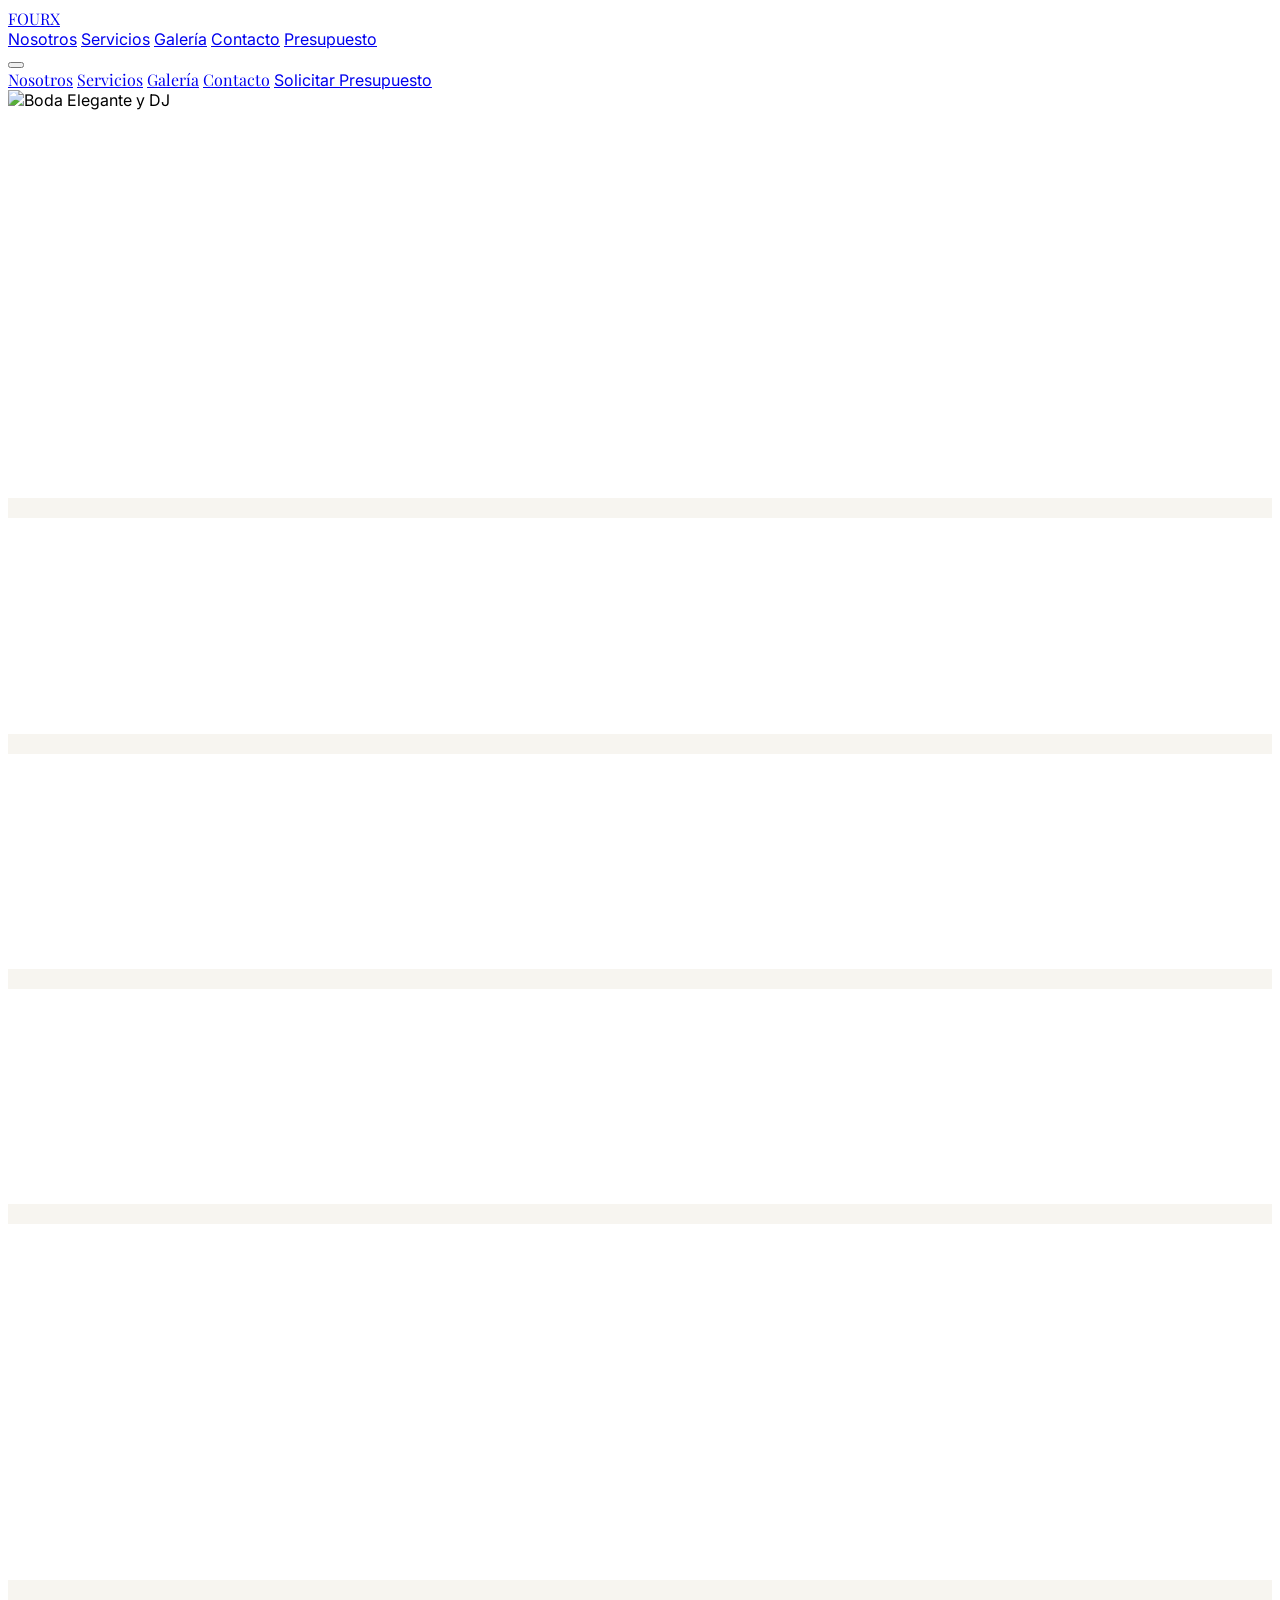
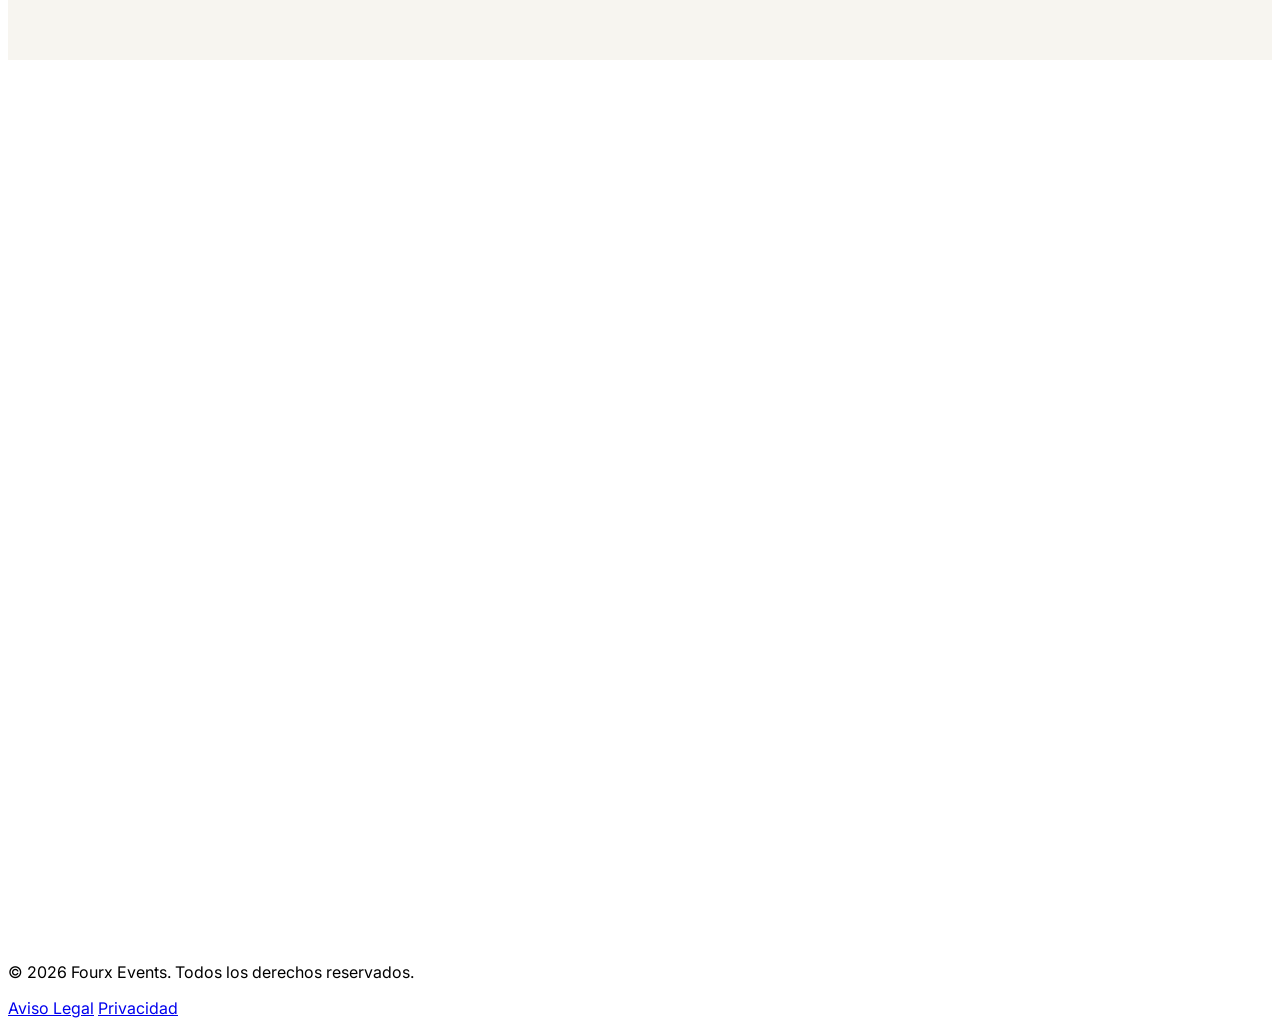
==== index.html @ 0255d481 "Add files via upload" ====
<!DOCTYPE html>
<html lang="es">
<head>
    <meta charset="UTF-8">
    <meta name="viewport" content="width=device-width, initial-scale=1.0">
    <title>Fourx Events</title>
    <script src="https://cdn.tailwindcss.com"></script>
    <script src="https://unpkg.com/lucide@latest"></script>
    <link rel="stylesheet" href="style.css">
</head>
<body class="font-sans bg-[#F7F5F0] text-[#4A3B32] overflow-x-hidden selection:bg-[#4A3B32] selection:text-[#F7F5F0]">

    <header id="navbar" class="fixed w-full top-0 z-50 transition-all duration-700 bg-transparent py-8">
        <div class="max-w-[90rem] mx-auto px-6 md:px-12 flex justify-between items-center">
            <a href="#inicio" id="logo" class="relative z-50 flex items-center group transition-opacity duration-500 opacity-0 md:opacity-100">
                <img src="logo.png" id="logo-img" alt="Fourx Events" class="h-10 md:h-12 w-auto transition-all duration-500 logo-white" onerror="this.style.display='none'; document.getElementById('logo-text-fallback-nav').style.display='block';">
                <span id="logo-text-fallback-nav" class="font-serif text-2xl md:text-3xl tracking-[0.15em] leading-none text-white" style="display:none;">FOURX</span>
            </a>

            <nav class="hidden lg:flex items-center gap-10">
                <a href="#nosotros" class="nav-link text-[0.8rem] uppercase tracking-widest transition-colors hover:opacity-50 text-white">Nosotros</a>
                <a href="#servicios" class="nav-link text-[0.8rem] uppercase tracking-widest transition-colors hover:opacity-50 text-white">Servicios</a>
                <a href="#galeria" class="nav-link text-[0.8rem] uppercase tracking-widest transition-colors hover:opacity-50 text-white">Galería</a>
                <a href="#contacto" class="nav-link text-[0.8rem] uppercase tracking-widest transition-colors hover:opacity-50 text-white">Contacto</a>
                
                <a href="#contacto" id="cta-btn" class="px-8 py-3 text-[0.8rem] uppercase tracking-widest transition-all duration-300 bg-white text-[#4A3B32] hover:bg-transparent hover:text-white border border-white">Presupuesto</a>
            </nav>

            <button id="mobile-menu-btn" class="lg:hidden relative z-50 p-2 text-white">
                <i data-lucide="menu" id="menu-icon" class="w-8 h-8"></i>
                <i data-lucide="x" id="close-icon" class="w-8 h-8 hidden"></i>
            </button>
        </div>

        <div id="mobile-menu" class="fixed top-0 left-0 w-full bg-[#F7F5F0] flex flex-col items-center justify-center gap-8 z-40 overflow-hidden transition-all duration-500 h-0 opacity-0 pointer-events-none">
            <a href="#nosotros" class="mobile-link text-3xl font-serif text-[#4A3B32] hover:italic transition-all">Nosotros</a>
            <a href="#servicios" class="mobile-link text-3xl font-serif text-[#4A3B32] hover:italic transition-all">Servicios</a>
            <a href="#galeria" class="mobile-link text-3xl font-serif text-[#4A3B32] hover:italic transition-all">Galería</a>
            <a href="#contacto" class="mobile-link text-3xl font-serif text-[#4A3B32] hover:italic transition-all">Contacto</a>
            <a href="#contacto" class="mobile-link mt-8 px-10 py-4 bg-[#4A3B32] text-[#F7F5F0] text-sm uppercase tracking-widest border border-[#4A3B32]">Solicitar Presupuesto</a>
        </div>
    </header>

    <main>
        <section id="inicio" class="relative h-screen flex flex-col items-center justify-center overflow-hidden bg-[#4A3B32]">
            <div id="hero-bg" class="absolute inset-0 w-full h-[120%] -top-[10%]">
                <div class="absolute inset-0 bg-[#4A3B32]/40 z-10 mix-blend-multiply"></div>
                <img src="https://images.unsplash.com/photo-1516450360452-9312f5e86fc7?q=80&w=2070&auto=format&fit=crop" alt="Boda Elegante y DJ" class="w-full h-full object-cover"/>
            </div>
            <div class="absolute bottom-0 left-0 w-full h-64 bg-gradient-to-t from-[#F7F5F0] via-[#F7F5F0]/60 to-transparent z-20 pointer-events-none"></div>

            <div id="hero-content" class="relative z-30 text-center px-6 max-w-5xl mx-auto flex flex-col items-center opacity-0 transition-opacity duration-1000">
                <div class="flex flex-col items-center mb-10 hero-scale">
                    <img src="logo.png" alt="Fourx Events" class="w-72 md:w-[32rem] h-auto logo-white" onerror="this.style.display='none'; document.getElementById('logo-text-fallback-hero').style.display='block';">
                    <div id="logo-text-fallback-hero" style="display:none;" class="text-center">
                        <h1 class="text-6xl md:text-8xl lg:text-[9rem] font-serif text-white tracking-[0.1em] leading-none">FOURX</h1>
                        <span class="text-sm md:text-xl lg:text-2xl tracking-[0.5em] font-light text-white/80 mt-4 md:mt-6 block">E V E N T S</span>
                    </div>
                </div>
                <p class="text-xl md:text-3xl font-serif italic text-white/90 font-light hero-fade-up">Creamos el ambiente. Tú disfrutas el momento.</p>
            </div>

            <div class="absolute bottom-10 left-1/2 -translate-x-1/2 z-30 flex flex-col items-center pointer-events-none" id="scroll-indicator">
                <div class="w-[1px] bg-[#4A3B32] opacity-50 h-[50px] animate-scroll-line"></div>
            </div>
        </section>

        <section id="nosotros" class="pt-32 pb-24 md:pt-48 md:pb-40 px-6 lg:px-12 max-w-[90rem] mx-auto relative z-30 bg-[#F7F5F0]">
            <div class="flex flex-col md:flex-row gap-16 md:gap-32 items-center">
                <div class="w-full md:w-5/12 reveal-up">
                    <h4 class="text-xs tracking-[0.3em] uppercase text-[#4A3B32]/50 mb-6">Nuestra Esencia</h4>
                    <h2 class="text-4xl md:text-6xl font-serif leading-[1.2]">Diseñamos <br/><span class="italic">experiencias</span> memorables.</h2>
                </div>
                <div class="w-full md:w-7/12 reveal-up" style="transition-delay: 200ms;">
                    <p class="text-xl md:text-2xl font-light leading-relaxed text-[#4A3B32]/80">
                        En Fourx Events combinamos elegancia visual, precisión técnica y un cuidado extremo por los detalles. Desde la calidad acústica perfecta hasta la ambientación más cuidada, elevamos cada celebración para convertirla en un evento verdaderamente excepcional.
                    </p>
                </div>
            </div>
        </section>

        <section id="servicios" class="py-24 max-w-[90rem] mx-auto px-6 lg:px-12 bg-[#F7F5F0]">
            <div class="mb-32 text-center reveal-up">
                <h2 class="text-5xl md:text-7xl font-serif">Áreas de <span class="italic text-[#D9CBB8]">Servicio</span></h2>
            </div>
            <div class="space-y-40 md:space-y-56">
                <div id="dj" class="flex flex-col lg:flex-row gap-16 lg:gap-32 items-center"><div class="w-full lg:w-3/5"><div class="image-reveal-container aspect-[4/5] md:aspect-[4/3] w-full"><div class="image-reveal-overlay"></div><img src="https://images.unsplash.com/photo-1514525253161-7a46d19cd819?q=80&w=1974&auto=format&fit=crop" alt="DJ para eventos" class="image-reveal-img" /></div></div><div class="w-full lg:w-2/5 flex flex-col justify-center"><div class="reveal-up"><div class="flex items-center gap-6 mb-10 text-[#4A3B32]/40"><span class="text-sm font-serif italic">Servicio 01</span><span class="flex-1 h-[1px] bg-[#4A3B32]/20"></span><span class="text-sm font-serif italic">04</span></div><h3 class="text-4xl md:text-5xl font-serif mb-6 leading-tight">DJ para eventos</h3><p class="text-lg md:text-xl font-light mb-12 text-[#4A3B32]/70 leading-relaxed">La música marca el ambiente de cualquier celebración, y nosotros nos encargamos de que la fiesta no pare.</p><ul class="space-y-6 mb-14"><li class="flex items-start gap-4 stagger-child" style="transition-delay: 100ms;"><span class="w-1.5 h-1.5 rounded-full bg-[#4A3B32] mt-2.5 flex-shrink-0 opacity-40"></span><span class="font-light text-[#4A3B32]/90 text-lg tracking-wide">DJ con equipo de sonido incluido</span></li><li class="flex items-start gap-4 stagger-child" style="transition-delay: 250ms;"><span class="w-1.5 h-1.5 rounded-full bg-[#4A3B32] mt-2.5 flex-shrink-0 opacity-40"></span><span class="font-light text-[#4A3B32]/90 text-lg tracking-wide">Música a tu gusto y adaptada al ambiente</span></li><li class="flex items-start gap-4 stagger-child" style="transition-delay: 400ms;"><span class="w-1.5 h-1.5 rounded-full bg-[#4A3B32] mt-2.5 flex-shrink-0 opacity-40"></span><span class="font-light text-[#4A3B32]/90 text-lg tracking-wide">Tú disfrutas, nosotros ponemos el ritmo</span></li></ul><a href="#contacto" class="inline-flex items-center gap-4 text-xs uppercase tracking-[0.2em] font-medium group"><span class="border-b border-[#4A3B32] pb-1 group-hover:text-[#4A3B32]/60 group-hover:border-[#4A3B32]/60 transition-colors">Reservar tu fecha</span><i data-lucide="arrow-right" class="w-3.5 h-3.5 group-hover:translate-x-2 transition-transform text-[#4A3B32]/60"></i></a></div></div></div>
                <div id="animacion" class="flex flex-col lg:flex-row-reverse gap-16 lg:gap-32 items-center"><div class="w-full lg:w-3/5"><div class="image-reveal-container aspect-[4/5] md:aspect-[4/3] w-full"><div class="image-reveal-overlay"></div><img src="https://images.unsplash.com/photo-1530103862676-de8c9debad1d?q=80&w=2070&auto=format&fit=crop" alt="Animación para niños" class="image-reveal-img" /></div></div><div class="w-full lg:w-2/5 flex flex-col justify-center"><div class="reveal-up"><div class="flex items-center gap-6 mb-10 text-[#4A3B32]/40"><span class="text-sm font-serif italic">Servicio 02</span><span class="flex-1 h-[1px] bg-[#4A3B32]/20"></span><span class="text-sm font-serif italic">04</span></div><h3 class="text-4xl md:text-5xl font-serif mb-6 leading-tight">Animación para niños</h3><p class="text-lg md:text-xl font-light mb-12 text-[#4A3B32]/70 leading-relaxed">Juegos y actividades para que los más pequeños se lo pasen en grande.</p><ul class="space-y-6 mb-14"><li class="flex items-start gap-4 stagger-child" style="transition-delay: 100ms;"><span class="w-1.5 h-1.5 rounded-full bg-[#4A3B32] mt-2.5 flex-shrink-0 opacity-40"></span><span class="font-light text-[#4A3B32]/90 text-lg tracking-wide">Juegos y dinámicas para todos los peques</span></li><li class="flex items-start gap-4 stagger-child" style="transition-delay: 250ms;"><span class="w-1.5 h-1.5 rounded-full bg-[#4A3B32] mt-2.5 flex-shrink-0 opacity-40"></span><span class="font-light text-[#4A3B32]/90 text-lg tracking-wide">Diversión pensada para cada edad</span></li><li class="flex items-start gap-4 stagger-child" style="transition-delay: 400ms;"><span class="w-1.5 h-1.5 rounded-full bg-[#4A3B32] mt-2.5 flex-shrink-0 opacity-40"></span><span class="font-light text-[#4A3B32]/90 text-lg tracking-wide">Los padres disfrutan del evento con tranquilidad</span></li></ul><a href="#contacto" class="inline-flex items-center gap-4 text-xs uppercase tracking-[0.2em] font-medium group"><span class="border-b border-[#4A3B32] pb-1 group-hover:text-[#4A3B32]/60 group-hover:border-[#4A3B32]/60 transition-colors">Reservar tu fecha</span><i data-lucide="arrow-right" class="w-3.5 h-3.5 group-hover:translate-x-2 transition-transform text-[#4A3B32]/60"></i></a></div></div></div>
                <div id="sonido" class="flex flex-col lg:flex-row gap-16 lg:gap-32 items-center"><div class="w-full lg:w-3/5"><div class="image-reveal-container aspect-[4/5] md:aspect-[4/3] w-full"><div class="image-reveal-overlay"></div><img src="https://images.unsplash.com/photo-1461151304267-38535e780c79?q=80&w=2069&auto=format&fit=crop" alt="Alquiler de equipo de sonido" class="image-reveal-img" /></div></div><div class="w-full lg:w-2/5 flex flex-col justify-center"><div class="reveal-up"><div class="flex items-center gap-6 mb-10 text-[#4A3B32]/40"><span class="text-sm font-serif italic">Servicio 03</span><span class="flex-1 h-[1px] bg-[#4A3B32]/20"></span><span class="text-sm font-serif italic">04</span></div><h3 class="text-4xl md:text-5xl font-serif mb-6 leading-tight">Alquiler de equipo de sonido</h3><p class="text-lg md:text-xl font-light mb-12 text-[#4A3B32]/70 leading-relaxed">Sonido claro y potente para que tu evento se escuche como tiene que escucharse.</p><ul class="space-y-6 mb-14"><li class="flex items-start gap-4 stagger-child" style="transition-delay: 100ms;"><span class="w-1.5 h-1.5 rounded-full bg-[#4A3B32] mt-2.5 flex-shrink-0 opacity-40"></span><span class="font-light text-[#4A3B32]/90 text-lg tracking-wide">Equipo adaptado al tamaño de tu evento</span></li><li class="flex items-start gap-4 stagger-child" style="transition-delay: 250ms;"><span class="w-1.5 h-1.5 rounded-full bg-[#4A3B32] mt-2.5 flex-shrink-0 opacity-40"></span><span class="font-light text-[#4A3B32]/90 text-lg tracking-wide">Ideal para fiestas, celebraciones y actos</span></li><li class="flex items-start gap-4 stagger-child" style="transition-delay: 400ms;"><span class="w-1.5 h-1.5 rounded-full bg-[#4A3B32] mt-2.5 flex-shrink-0 opacity-40"></span><span class="font-light text-[#4A3B32]/90 text-lg tracking-wide">Te asesoramos para elegir lo que necesitas</span></li></ul><a href="#contacto" class="inline-flex items-center gap-4 text-xs uppercase tracking-[0.2em] font-medium group"><span class="border-b border-[#4A3B32] pb-1 group-hover:text-[#4A3B32]/60 group-hover:border-[#4A3B32]/60 transition-colors">Reservar tu fecha</span><i data-lucide="arrow-right" class="w-3.5 h-3.5 group-hover:translate-x-2 transition-transform text-[#4A3B32]/60"></i></a></div></div></div>
                <div id="organizacion" class="flex flex-col lg:flex-row-reverse gap-16 lg:gap-32 items-center"><div class="w-full lg:w-3/5"><div class="image-reveal-container aspect-[4/5] md:aspect-[4/3] w-full"><div class="image-reveal-overlay"></div><img src="https://images.unsplash.com/photo-1511795409834-ef04bbd61622?q=80&w=2069&auto=format&fit=crop" alt="Organización de eventos" class="image-reveal-img" /></div></div><div class="w-full lg:w-2/5 flex flex-col justify-center"><div class="reveal-up"><div class="flex items-center gap-6 mb-10 text-[#4A3B32]/40"><span class="text-sm font-serif italic">Servicio 04</span><span class="flex-1 h-[1px] bg-[#4A3B32]/20"></span><span class="text-sm font-serif italic">04</span></div><h3 class="text-4xl md:text-5xl font-serif mb-6 leading-tight">Organización de eventos</h3><p class="text-lg md:text-xl font-light mb-12 text-[#4A3B32]/70 leading-relaxed">Nos ocupamos de que todo salga bien para que tú solo tengas que disfrutar.</p><ul class="space-y-6 mb-14"><li class="flex items-start gap-4 stagger-child" style="transition-delay: 100ms;"><span class="w-1.5 h-1.5 rounded-full bg-[#4A3B32] mt-2.5 flex-shrink-0 opacity-40"></span><span class="font-light text-[#4A3B32]/90 text-lg tracking-wide">Organización completa de tu celebración</span></li><li class="flex items-start gap-4 stagger-child" style="transition-delay: 250ms;"><span class="w-1.5 h-1.5 rounded-full bg-[#4A3B32] mt-2.5 flex-shrink-0 opacity-40"></span><span class="font-light text-[#4A3B32]/90 text-lg tracking-wide">Decoración cuidada y a tu estilo</span></li><li class="flex items-start gap-4 stagger-child" style="transition-delay: 400ms;"><span class="w-1.5 h-1.5 rounded-full bg-[#4A3B32] mt-2.5 flex-shrink-0 opacity-40"></span><span class="font-light text-[#4A3B32]/90 text-lg tracking-wide">Atención a cada detalle del evento</span></li></ul><a href="#contacto" class="inline-flex items-center gap-4 text-xs uppercase tracking-[0.2em] font-medium group"><span class="border-b border-[#4A3B32] pb-1 group-hover:text-[#4A3B32]/60 group-hover:border-[#4A3B32]/60 transition-colors">Reservar tu fecha</span><i data-lucide="arrow-right" class="w-3.5 h-3.5 group-hover:translate-x-2 transition-transform text-[#4A3B32]/60"></i></a></div></div></div>
            </div>
        </section>

        <section id="galeria" class="py-40 bg-white">
            <div class="max-w-[90rem] mx-auto px-6 lg:px-12">
                <div class="flex flex-col md:flex-row justify-between items-end mb-24 gap-8">
                    <div class="reveal-up">
                        <h2 class="text-5xl md:text-6xl font-serif">Portfolio <br/><span class="italic text-[#D9CBB8]">Visual</span></h2>
                    </div>
                    <div class="reveal-up" style="transition-delay: 200ms;">
                        <p class="text-lg font-light text-[#4A3B32]/60 max-w-md md:text-right">
                            Momentos donde la iluminación, el sonido y la estética convergen.
                        </p>
                    </div>
                </div>

                <div class="grid grid-cols-1 md:grid-cols-4 gap-4 md:gap-6 auto-rows-[300px]">
                    <div class="md:col-span-2 md:row-span-2">
                        <div class="image-reveal-container w-full h-full">
                            <div class="image-reveal-overlay"></div>
                            <img src="https://images.unsplash.com/photo-1464366400600-7168b8af9bc3?auto=format&fit=crop&q=80&w=1200" alt="Evento 1" class="image-reveal-img" />
                        </div>
                    </div>
                    <div class="md:col-span-1 md:row-span-1">
                        <div class="image-reveal-container w-full h-full">
                            <div class="image-reveal-overlay"></div>
                            <img src="https://images.unsplash.com/photo-1519225421980-715cb0215aed?auto=format&fit=crop&q=80&w=800" alt="Evento 2" class="image-reveal-img" />
                        </div>
                    </div>
                    <div class="md:col-span-1 md:row-span-1">
                        <div class="image-reveal-container w-full h-full">
                            <div class="image-reveal-overlay"></div>
                            <img src="https://images.unsplash.com/photo-1516627145497-ae6968895b74?auto=format&fit=crop&q=80&w=800" alt="Evento 3" class="image-reveal-img" />
                        </div>
                    </div>
                    <div class="md:col-span-2 md:row-span-1">
                        <div class="image-reveal-container w-full h-full">
                            <div class="image-reveal-overlay"></div>
                            <img src="https://tuespectaculo.com/dj-para-eventos-celebraciones/" alt="Evento 4" class="image-reveal-img" />
                        </div>
                    </div>
                </div>
            </div>
        </section>

        <section class="py-32 md:py-48 max-w-[90rem] mx-auto px-6 lg:px-12 bg-[#F7F5F0]">
            <div class="grid grid-cols-1 lg:grid-cols-2 gap-20">
                <div class="reveal-up">
                    <h4 class="text-xs tracking-[0.3em] uppercase text-[#4A3B32]/50 mb-4">Metodología</h4>
                    <h2 class="text-4xl md:text-6xl font-serif mb-8 leading-[1.1]">Cómo <br/><span class="italic">trabajamos</span></h2>
                    <p class="font-light text-[#4A3B32]/70 text-lg max-w-md">
                        Planificación meticulosa para garantizar que cada elemento de tu evento funcione a la perfección.
                    </p>
                </div>
                <div class="relative pt-4 space-y-12">
                    <div class="flex flex-col md:flex-row md:items-baseline gap-4 md:gap-8 border-b border-[#4A3B32]/10 pb-8 stagger-child" style="transition-delay: 100ms;"><span class="font-serif italic text-[#4A3B32]/40 text-2xl w-12">01</span><div><h3 class="text-2xl font-serif mb-2">Contacto</h3><p class="font-light text-[#4A3B32]/70">Nos cuentas tu idea y el tipo de evento que estás planificando.</p></div></div>
                    <div class="flex flex-col md:flex-row md:items-baseline gap-4 md:gap-8 border-b border-[#4A3B32]/10 pb-8 stagger-child" style="transition-delay: 250ms;"><span class="font-serif italic text-[#4A3B32]/40 text-2xl w-12">02</span><div><h3 class="text-2xl font-serif mb-2">Evaluación</h3><p class="font-light text-[#4A3B32]/70">Analizamos el espacio y tus necesidades técnicas y estéticas.</p></div></div>
                    <div class="flex flex-col md:flex-row md:items-baseline gap-4 md:gap-8 border-b border-[#4A3B32]/10 pb-8 stagger-child" style="transition-delay: 400ms;"><span class="font-serif italic text-[#4A3B32]/40 text-2xl w-12">03</span><div><h3 class="text-2xl font-serif mb-2">Propuesta</h3><p class="font-light text-[#4A3B32]/70">Diseñamos una solución a medida y te orientamos sobre opciones.</p></div></div>
                    <div class="flex flex-col md:flex-row md:items-baseline gap-4 md:gap-8 border-b border-[#4A3B32]/10 pb-8 stagger-child" style="transition-delay: 550ms;"><span class="font-serif italic text-[#4A3B32]/40 text-2xl w-12">04</span><div><h3 class="text-2xl font-serif mb-2">El Evento</h3><p class="font-light text-[#4A3B32]/70">Ejecución impecable para que tú te dediques a disfrutar.</p></div></div>
                </div>
            </div>
        </section>

        <section id="contacto" class="py-32 md:py-48 bg-[#F7F5F0]">
            <div class="max-w-[90rem] mx-auto px-6 lg:px-12">
                <div class="flex flex-col md:flex-row justify-between items-start gap-20">
                    
                    <div class="w-full md:w-1/2 reveal-up">
                        <h2 class="text-5xl md:text-7xl font-serif mb-8">Hablemos.</h2>
                        <p class="font-light text-[#4A3B32]/70 text-lg mb-16 max-w-md leading-relaxed">
                            Rellena el formulario para solicitar tu presupuesto. Si lo prefieres, escríbenos directamente.
                        </p>

                        <div class="space-y-6 font-light text-sm tracking-wide text-[#4A3B32]/80">
                            <a href="#" class="flex items-center gap-6 hover:text-[#4A3B32] transition-colors group">
                                <i data-lucide="mail" stroke-width="1" class="w-5 h-5 group-hover:-translate-y-1 transition-transform"></i>
                                <span>fourxeventos@gmail.com</span>
                            </a>
                            <a href="#" class="flex items-center gap-6 hover:text-[#4A3B32] transition-colors group">
                                <i data-lucide="message-circle" stroke-width="1" class="w-5 h-5 group-hover:-translate-y-1 transition-transform"></i>
                                <span>WhatsApp Directo</span> 
                            </a>
                        </div>
                    </div>

                    <div class="w-full md:w-1/2">
                        <form class="space-y-12" onsubmit="event.preventDefault()">
                            <div class="grid grid-cols-1 gap-12 reveal-up" style="transition-delay: 200ms;">
                                <div class="relative group">
                                    <input type="text" required class="w-full bg-transparent border-b border-[#4A3B32]/30 py-3 text-[#4A3B32] focus:outline-none focus:border-[#4A3B32] transition-colors peer placeholder-transparent text-lg font-light" placeholder="Nombre" id="name" />
                                    <label for="name" class="absolute left-0 -top-4 text-xs text-[#4A3B32]/60 uppercase tracking-widest transition-all peer-placeholder-shown:text-base peer-placeholder-shown:top-3 peer-placeholder-shown:font-light peer-focus:-top-4 peer-focus:text-xs peer-focus:uppercase peer-focus:font-medium cursor-text">Nombre</label>
                                </div>

                                <div class="relative group">
                                    <input type="email" required class="w-full bg-transparent border-b border-[#4A3B32]/30 py-3 text-[#4A3B32] focus:outline-none focus:border-[#4A3B32] transition-colors peer placeholder-transparent text-lg font-light" placeholder="Email" id="email" />
                                    <label for="email" class="absolute left-0 -top-4 text-xs text-[#4A3B32]/60 uppercase tracking-widest transition-all peer-placeholder-shown:text-base peer-placeholder-shown:top-3 peer-placeholder-shown:font-light peer-focus:-top-4 peer-focus:text-xs peer-focus:uppercase peer-focus:font-medium cursor-text">Email</label>
                                </div>

                                <div class="relative group">
                                    <select required class="w-full bg-transparent border-b border-[#4A3B32]/30 py-3 text-[#4A3B32] focus:outline-none focus:border-[#4A3B32] transition-colors appearance-none text-lg font-light">
                                        <option value="" disabled selected class="text-[#4A3B32]/50">Servicio de interés</option>
                                        <option value="dj" class="bg-[#F7F5F0]">DJ para eventos</option>
                                        <option value="animacion" class="bg-[#F7F5F0]">Animación infantil</option>
                                        <option value="sonido" class="bg-[#F7F5F0]">Alquiler de sonido</option>
                                        <option value="organizacion" class="bg-[#F7F5F0]">Organización</option>
                                    </select>
                                    <label class="absolute left-0 -top-4 text-xs text-[#4A3B32]/60 uppercase tracking-widest">Servicio</label>
                                    <i data-lucide="chevron-down" class="absolute right-0 top-4 w-4 h-4 text-[#4A3B32]/50 pointer-events-none"></i>
                                </div>

                                <div class="relative group">
                                    <textarea required rows="1" class="w-full bg-transparent border-b border-[#4A3B32]/30 py-3 text-[#4A3B32] focus:outline-none focus:border-[#4A3B32] transition-colors resize-none peer placeholder-transparent text-lg font-light" placeholder="Detalles del evento" id="details"></textarea>
                                    <label for="details" class="absolute left-0 -top-4 text-xs text-[#4A3B32]/60 uppercase tracking-widest transition-all peer-placeholder-shown:text-base peer-placeholder-shown:top-3 peer-placeholder-shown:font-light peer-focus:-top-4 peer-focus:text-xs peer-focus:uppercase peer-focus:font-medium cursor-text">Detalles (Fecha, Lugar, Invitados)</label>
                                </div>
                            </div>

                            <div class="pt-6 reveal-up" style="transition-delay: 400ms;">
                                <button type="submit" class="flex items-center gap-4 text-xs uppercase tracking-[0.2em] font-medium group text-[#4A3B32]">
                                    <span class="border-b border-[#4A3B32] pb-1 group-hover:opacity-60 transition-opacity">
                                        Enviar solicitud
                                    </span>
                                    <i data-lucide="arrow-right" class="w-3.5 h-3.5 group-hover:translate-x-2 transition-transform"></i>
                                </button>
                            </div>
                        </form>
                    </div>
                </div>
            </div>
        </section>
    </main>

    <footer class="bg-[#4A3B32] text-[#F7F5F0] pt-24 pb-12">
        <div class="max-w-[90rem] mx-auto px-6 lg:px-12">
            <div class="flex flex-col md:flex-row justify-between items-start md:items-end gap-12 mb-24">
                <div class="flex flex-col items-start">
                    <img src="logo.png" alt="Fourx Events" class="h-16 md:h-20 w-auto mb-4 logo-white" onerror="this.style.display='none';">
                </div>
                <div class="flex gap-6">
                    <a href="#" class="w-12 h-12 rounded-full border border-white/20 flex items-center justify-center hover:bg-[#F7F5F0] hover:text-[#4A3B32] transition-colors">
                        <i data-lucide="instagram" stroke-width="1.5" class="w-4.5 h-4.5"></i>
                    </a>
                </div>
            </div>

            <div class="pt-8 border-t border-white/10 flex flex-col md:flex-row justify-between items-center gap-6 text-xs font-light text-white/40 tracking-wider">
                <p>&copy; 2026 Fourx Events. Todos los derechos reservados.</p>
                <div class="flex gap-8">
                    <a href="#" class="hover:text-white transition-colors">Aviso Legal</a>
                    <a href="#" class="hover:text-white transition-colors">Privacidad</a>
                </div>
            </div>
        </div>
    </footer>

    <script src="script.js"></script>
</body>
</html>
---- style.css ----
@import url('https://fonts.googleapis.com/css2?family=Inter:wght@300;400;500&family=Playfair+Display:ital,wght@0,400;0,500;0,600;1,400;1,500&display=swap');
h1, h2, h3, h4, h5, h6, .font-serif { font-family: 'Playfair Display', serif; }
body, p, a, button, input, textarea, .font-sans { font-family: 'Inter', sans-serif; }
html { scroll-behavior: smooth; }

.hero-scale { transform: scale(0.95); opacity: 0; transition: transform 1.5s ease-out, opacity 1.5s ease-out; }
.hero-fade-up { transform: translateY(30px); opacity: 0; transition: transform 1.2s cubic-bezier(0.22, 1, 0.36, 1) 0.4s, opacity 1.2s ease-out 0.4s; }

@keyframes scrollLine { 0% { height: 0px; transform: translateY(0); } 50% { height: 50px; transform: translateY(0); } 100% { height: 0px; transform: translateY(50px); } }
.animate-scroll-line { animation: scrollLine 2s ease-in-out infinite; }

.reveal-up, .stagger-child { opacity: 0; transform: translateY(40px); transition: opacity 0.8s cubic-bezier(0.22, 1, 0.36, 1), transform 0.8s cubic-bezier(0.22, 1, 0.36, 1); }
.reveal-up.active, .stagger-child.active { opacity: 1; transform: translateY(0); }

.image-reveal-container { position: relative; overflow: hidden; background-color: #E8E3D9; }
.image-reveal-overlay { position: absolute; bottom: 0; left: 0; width: 100%; height: 100%; background-color: #F7F5F0; z-index: 10; transition: height 1.2s cubic-bezier(0.77, 0, 0.175, 1); }
.image-reveal-container.active .image-reveal-overlay { height: 0%; }
.image-reveal-img { transform: scale(1.15); transition: transform 1.5s ease-out; width: 100%; height: 100%; object-fit: cover; }
.image-reveal-container.active .image-reveal-img { transform: scale(1); }
.image-reveal-container:hover .image-reveal-img { transform: scale(1.05); transition-duration: 1s; }

.logo-white { filter: brightness(0) invert(1); }
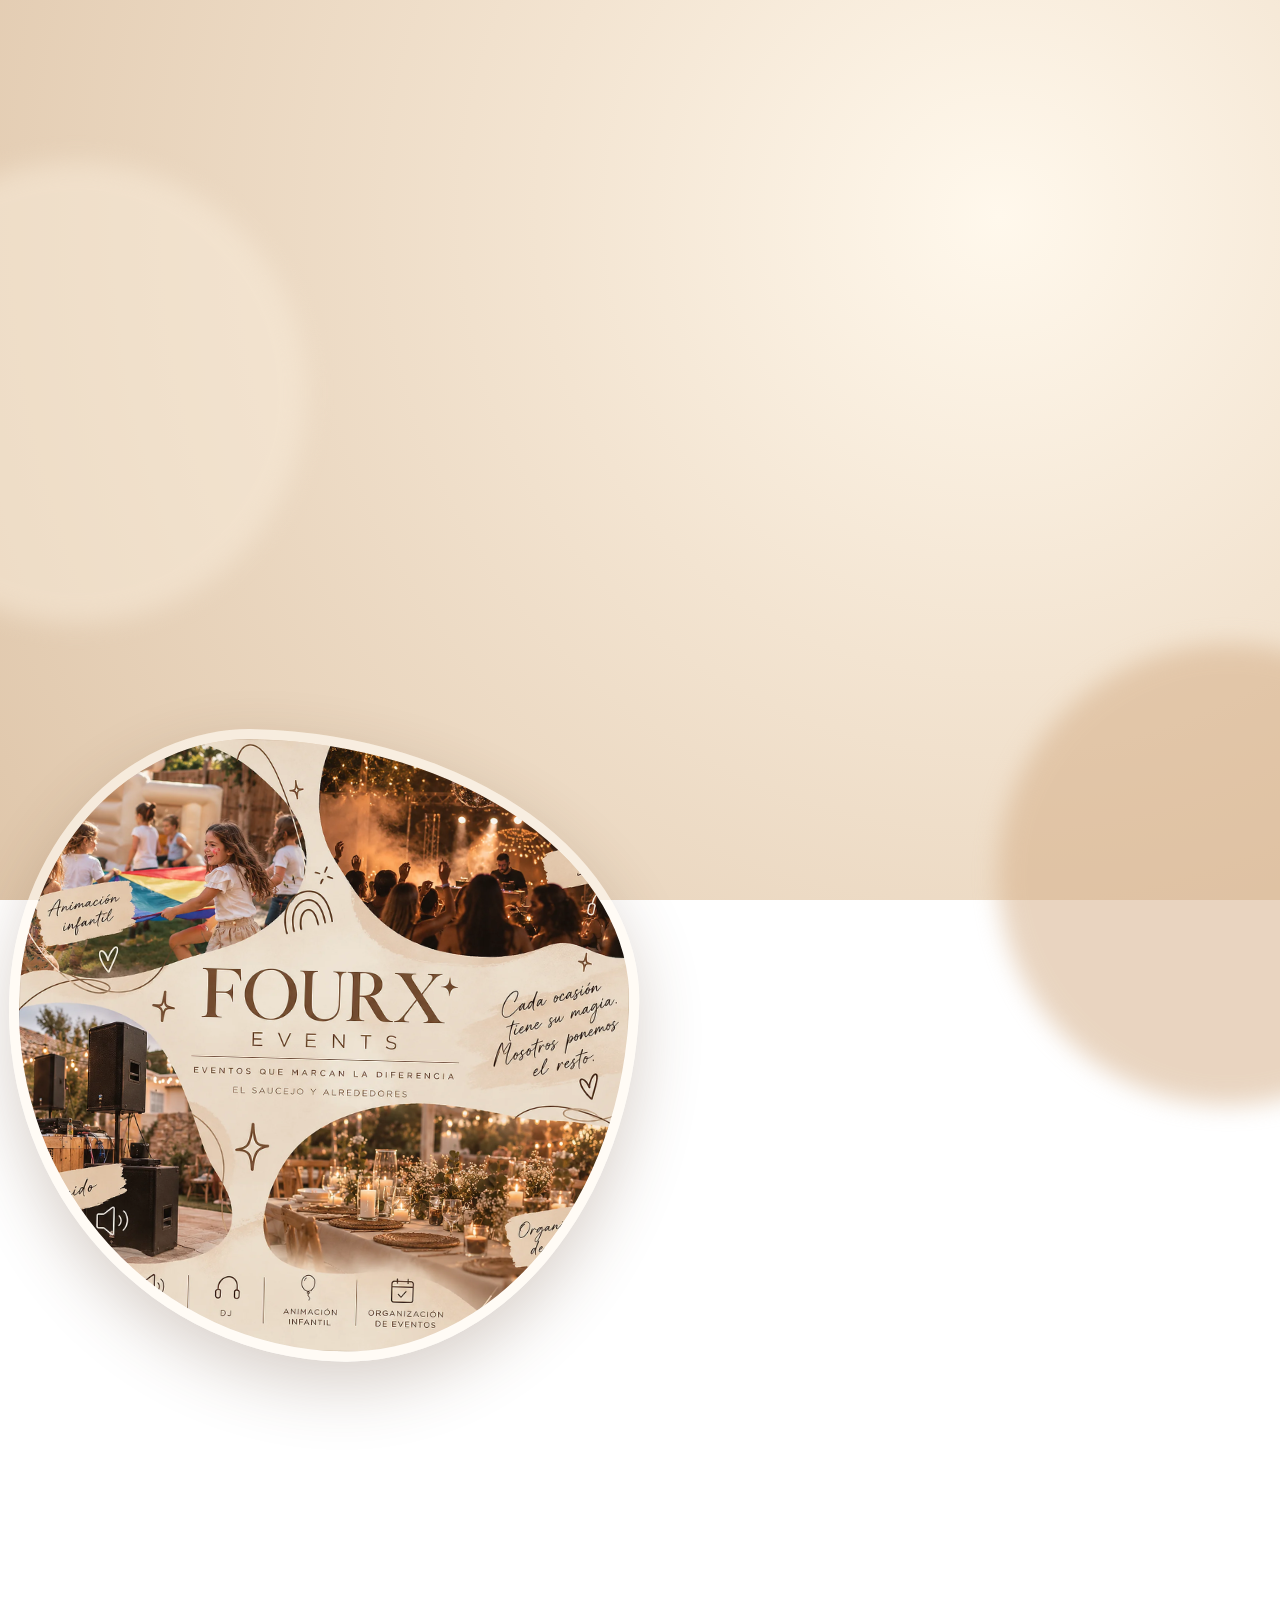
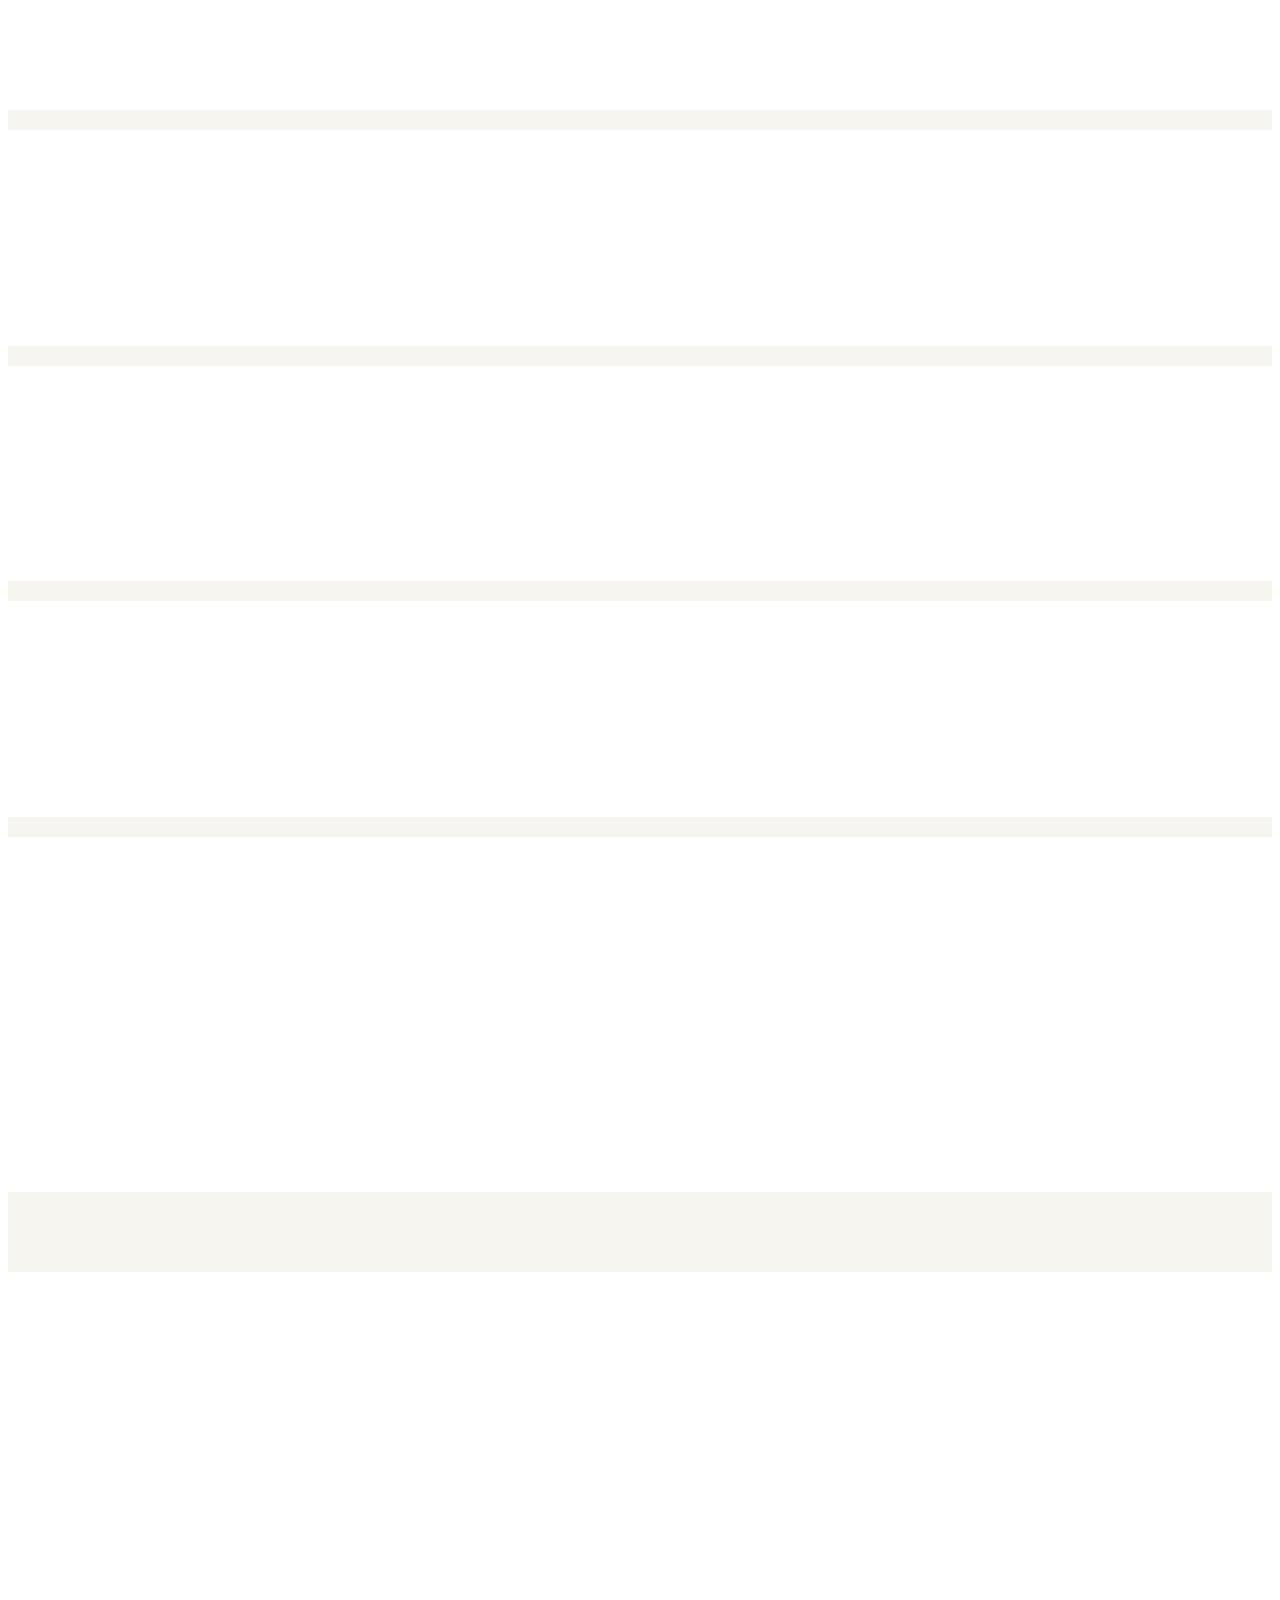
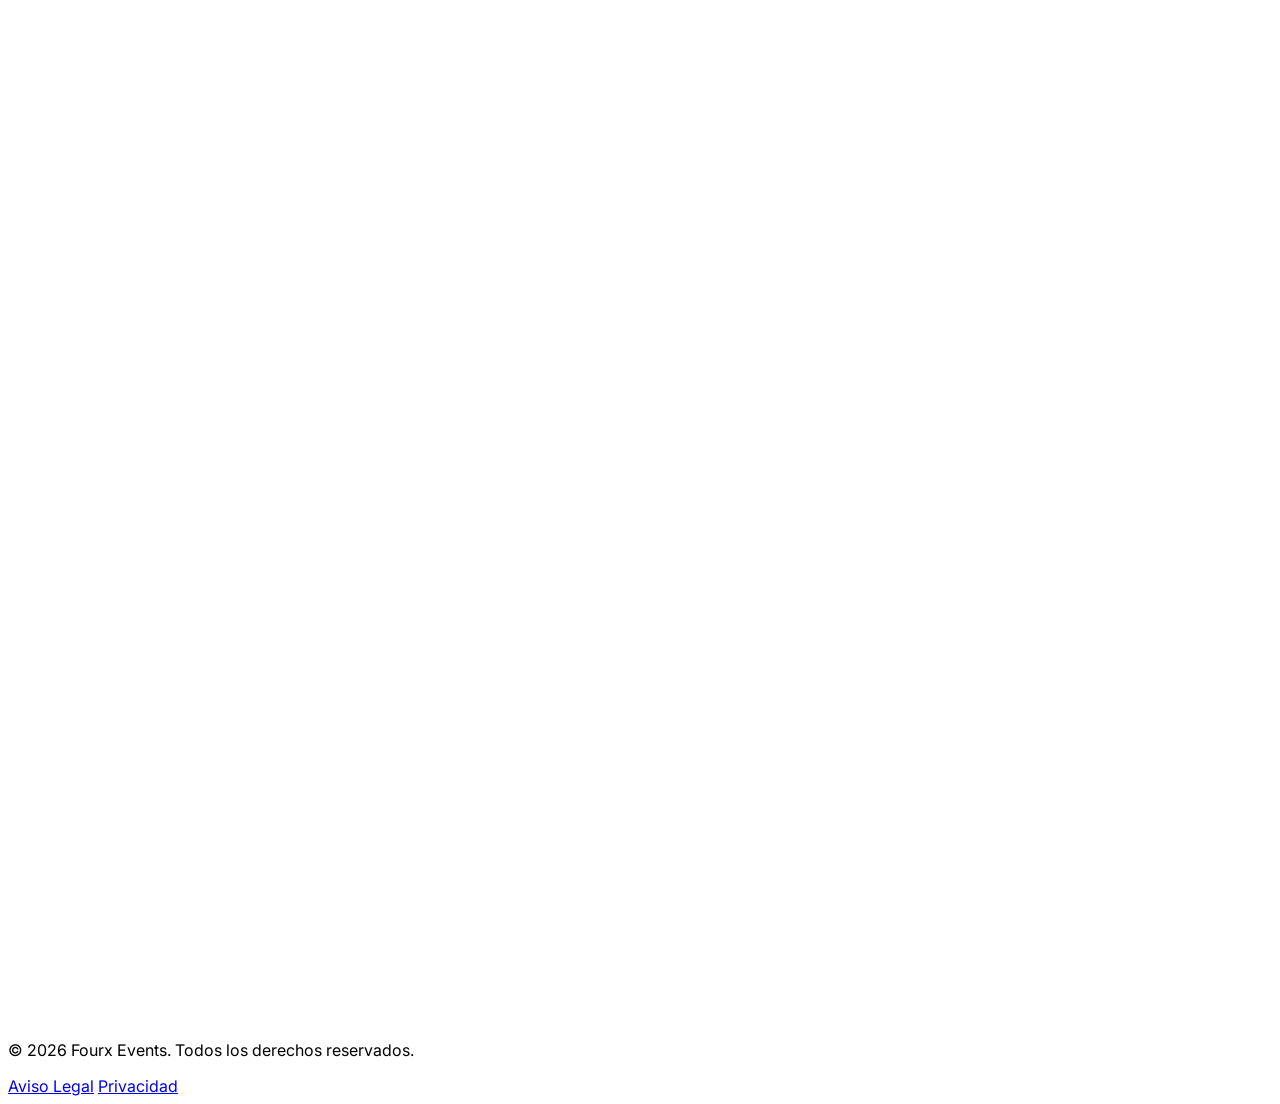
==== commit 5ff1d2e8: "Add files via upload" ====
--- a/index.html
+++ b/index.html
@@ -3,30 +3,39 @@
 <head>
     <meta charset="UTF-8">
     <meta name="viewport" content="width=device-width, initial-scale=1.0">
-    <title>Fourx Events</title>
+    <title>Fourx Events | DJ, sonido y animación para eventos en El Saucejo</title>
+    <meta name="description" content="Fourx Events crea celebraciones inolvidables en El Saucejo y alrededores: DJ, alquiler de sonido, animación infantil y organización de eventos." />
+    <meta name="theme-color" content="#4A3B32" />
+    <meta property="og:type" content="website" />
+    <meta property="og:title" content="Fourx Events | Eventos que marcan la diferencia" />
+    <meta property="og:description" content="DJ, sonido, animación infantil y organización de eventos en El Saucejo y alrededores." />
+    <meta property="og:image" content="assets/fourx-events-portada.webp" />
     <script src="https://cdn.tailwindcss.com"></script>
     <script src="https://unpkg.com/lucide@latest"></script>
     <link rel="stylesheet" href="style.css">
+    <script type="application/ld+json">
+    {"@context":"https://schema.org","@type":"EventService","name":"Fourx Events","description":"DJ, alquiler de sonido, animación infantil y organización de eventos en El Saucejo y alrededores.","areaServed":"El Saucejo y alrededores","telephone":"+34681649608","email":"fourxeventos@gmail.com","sameAs":[]}
+    </script>
 </head>
 <body class="font-sans bg-[#F7F5F0] text-[#4A3B32] overflow-x-hidden selection:bg-[#4A3B32] selection:text-[#F7F5F0]">
 
     <header id="navbar" class="fixed w-full top-0 z-50 transition-all duration-700 bg-transparent py-8">
         <div class="max-w-[90rem] mx-auto px-6 md:px-12 flex justify-between items-center">
             <a href="#inicio" id="logo" class="relative z-50 flex items-center group transition-opacity duration-500 opacity-0 md:opacity-100">
-                <img src="logo.png" id="logo-img" alt="Fourx Events" class="h-10 md:h-12 w-auto transition-all duration-500 logo-white" onerror="this.style.display='none'; document.getElementById('logo-text-fallback-nav').style.display='block';">
-                <span id="logo-text-fallback-nav" class="font-serif text-2xl md:text-3xl tracking-[0.15em] leading-none text-white" style="display:none;">FOURX</span>
+                <img src="Logo.png" id="logo-img" alt="Fourx Events" class="h-10 md:h-12 w-auto transition-all duration-500" onerror="this.style.display='none'; document.getElementById('logo-text-fallback-nav').style.display='block';">
+                <span id="logo-text-fallback-nav" class="font-serif text-2xl md:text-3xl tracking-[0.15em] leading-none text-[#4A3B32]" style="display:none;">FOURX</span>
             </a>
 
             <nav class="hidden lg:flex items-center gap-10">
-                <a href="#nosotros" class="nav-link text-[0.8rem] uppercase tracking-widest transition-colors hover:opacity-50 text-white">Nosotros</a>
-                <a href="#servicios" class="nav-link text-[0.8rem] uppercase tracking-widest transition-colors hover:opacity-50 text-white">Servicios</a>
-                <a href="#galeria" class="nav-link text-[0.8rem] uppercase tracking-widest transition-colors hover:opacity-50 text-white">Galería</a>
-                <a href="#contacto" class="nav-link text-[0.8rem] uppercase tracking-widest transition-colors hover:opacity-50 text-white">Contacto</a>
+                <a href="#nosotros" class="nav-link text-[0.8rem] uppercase tracking-widest transition-colors hover:opacity-50 text-[#4A3B32]">Nosotros</a>
+                <a href="#servicios" class="nav-link text-[0.8rem] uppercase tracking-widest transition-colors hover:opacity-50 text-[#4A3B32]">Servicios</a>
+                <a href="#galeria" class="nav-link text-[0.8rem] uppercase tracking-widest transition-colors hover:opacity-50 text-[#4A3B32]">Galería</a>
+                <a href="#contacto" class="nav-link text-[0.8rem] uppercase tracking-widest transition-colors hover:opacity-50 text-[#4A3B32]">Contacto</a>
                 
-                <a href="#contacto" id="cta-btn" class="px-8 py-3 text-[0.8rem] uppercase tracking-widest transition-all duration-300 bg-white text-[#4A3B32] hover:bg-transparent hover:text-white border border-white">Presupuesto</a>
+                <a href="#contacto" id="cta-btn" class="px-8 py-3 text-[0.8rem] uppercase tracking-widest transition-all duration-300 bg-[#4A3B32] text-[#F7F5F0] hover:bg-transparent hover:text-[#4A3B32] border border-[#4A3B32]">Presupuesto</a>
             </nav>
 
-            <button id="mobile-menu-btn" class="lg:hidden relative z-50 p-2 text-white">
+            <button id="mobile-menu-btn" class="lg:hidden relative z-50 p-2 text-[#4A3B32]">
                 <i data-lucide="menu" id="menu-icon" class="w-8 h-8"></i>
                 <i data-lucide="x" id="close-icon" class="w-8 h-8 hidden"></i>
             </button>
@@ -42,26 +51,22 @@
     </header>
 
     <main>
-        <section id="inicio" class="relative h-screen flex flex-col items-center justify-center overflow-hidden bg-[#4A3B32]">
-            <div id="hero-bg" class="absolute inset-0 w-full h-[120%] -top-[10%]">
-                <div class="absolute inset-0 bg-[#4A3B32]/40 z-10 mix-blend-multiply"></div>
-                <img src="https://images.unsplash.com/photo-1516450360452-9312f5e86fc7?q=80&w=2070&auto=format&fit=crop" alt="Boda Elegante y DJ" class="w-full h-full object-cover"/>
-            </div>
-            <div class="absolute bottom-0 left-0 w-full h-64 bg-gradient-to-t from-[#F7F5F0] via-[#F7F5F0]/60 to-transparent z-20 pointer-events-none"></div>
-
-            <div id="hero-content" class="relative z-30 text-center px-6 max-w-5xl mx-auto flex flex-col items-center opacity-0 transition-opacity duration-1000">
-                <div class="flex flex-col items-center mb-10 hero-scale">
-                    <img src="logo.png" alt="Fourx Events" class="w-72 md:w-[32rem] h-auto logo-white" onerror="this.style.display='none'; document.getElementById('logo-text-fallback-hero').style.display='block';">
-                    <div id="logo-text-fallback-hero" style="display:none;" class="text-center">
-                        <h1 class="text-6xl md:text-8xl lg:text-[9rem] font-serif text-white tracking-[0.1em] leading-none">FOURX</h1>
-                        <span class="text-sm md:text-xl lg:text-2xl tracking-[0.5em] font-light text-white/80 mt-4 md:mt-6 block">E V E N T S</span>
-                    </div>
-                </div>
-                <p class="text-xl md:text-3xl font-serif italic text-white/90 font-light hero-fade-up">Creamos el ambiente. Tú disfrutas el momento.</p>
-            </div>
-
-            <div class="absolute bottom-10 left-1/2 -translate-x-1/2 z-30 flex flex-col items-center pointer-events-none" id="scroll-indicator">
-                <div class="w-[1px] bg-[#4A3B32] opacity-50 h-[50px] animate-scroll-line"></div>
+        <section id="inicio" class="hero relative min-h-screen flex items-center overflow-hidden bg-[#4A3B32]">
+            <div class="hero-glow"></div>
+            <div id="hero-content" class="hero-inner relative z-30 w-full max-w-[90rem] mx-auto px-6 md:px-12 pt-28 pb-10 grid grid-cols-1 lg:grid-cols-2 gap-10 lg:gap-20 items-center opacity-0 transition-opacity duration-1000">
+                <div class="hero-copy order-2 lg:order-1">
+                    <p class="text-xs md:text-sm uppercase tracking-[.3em] text-[#E9DCC9] mb-6">El Saucejo y alrededores</p>
+                    <h1 class="text-5xl md:text-7xl xl:text-8xl font-serif text-white leading-[.95] mb-7">Cada ocasión<br><span class="italic text-[#E9DCC9]">merece magia.</span></h1>
+                    <p class="max-w-xl text-lg md:text-xl leading-relaxed font-light text-white/80">DJ, sonido, animación infantil y organización para que tu evento se recuerde por todo lo alto.</p>
+                    <a href="#contacto" class="hero-cta mt-9 inline-flex items-center gap-3 px-6 py-4 bg-[#F7F5F0] text-[#4A3B32] text-xs uppercase tracking-[.18em] font-medium">Pide tu presupuesto <i data-lucide="arrow-right" class="w-4 h-4"></i></a>
+                </div>
+                <div id="hero-bg" class="hero-poster order-1 lg:order-2">
+                    <img src="assets/fourx-events-portada.webp" alt="Fourx Events: DJ, animación infantil, sonido y organización de eventos" fetchpriority="high" class="hero-poster-image" />
+                </div>
+            </div>
+
+            <div class="absolute bottom-8 left-1/2 -translate-x-1/2 z-30 flex flex-col items-center pointer-events-none" id="scroll-indicator">
+                <div class="w-[1px] bg-white/60 h-[50px] animate-scroll-line"></div>
             </div>
         </section>
 
@@ -162,11 +167,11 @@
                         </p>
 
                         <div class="space-y-6 font-light text-sm tracking-wide text-[#4A3B32]/80">
-                            <a href="#" class="flex items-center gap-6 hover:text-[#4A3B32] transition-colors group">
+                            <a href="mailto:fourxeventos@gmail.com" class="flex items-center gap-6 hover:text-[#4A3B32] transition-colors group">
                                 <i data-lucide="mail" stroke-width="1" class="w-5 h-5 group-hover:-translate-y-1 transition-transform"></i>
                                 <span>fourxeventos@gmail.com</span>
                             </a>
-                            <a href="#" class="flex items-center gap-6 hover:text-[#4A3B32] transition-colors group">
+                            <a href="https://wa.me/34681649608" target="_blank" rel="noopener noreferrer" class="flex items-center gap-6 hover:text-[#4A3B32] transition-colors group">
                                 <i data-lucide="message-circle" stroke-width="1" class="w-5 h-5 group-hover:-translate-y-1 transition-transform"></i>
                                 <span>WhatsApp Directo</span> 
                             </a>
@@ -174,7 +179,7 @@
                     </div>
 
                     <div class="w-full md:w-1/2">
-                        <form class="space-y-12" onsubmit="event.preventDefault()">
+                        <form id="contact-form" class="space-y-12">
                             <div class="grid grid-cols-1 gap-12 reveal-up" style="transition-delay: 200ms;">
                                 <div class="relative group">
                                     <input type="text" required class="w-full bg-transparent border-b border-[#4A3B32]/30 py-3 text-[#4A3B32] focus:outline-none focus:border-[#4A3B32] transition-colors peer placeholder-transparent text-lg font-light" placeholder="Nombre" id="name" />
@@ -187,7 +192,7 @@
                                 </div>
 
                                 <div class="relative group">
-                                    <select required class="w-full bg-transparent border-b border-[#4A3B32]/30 py-3 text-[#4A3B32] focus:outline-none focus:border-[#4A3B32] transition-colors appearance-none text-lg font-light">
+                                    <select id="service" required class="w-full bg-transparent border-b border-[#4A3B32]/30 py-3 text-[#4A3B32] focus:outline-none focus:border-[#4A3B32] transition-colors appearance-none text-lg font-light">
                                         <option value="" disabled selected class="text-[#4A3B32]/50">Servicio de interés</option>
                                         <option value="dj" class="bg-[#F7F5F0]">DJ para eventos</option>
                                         <option value="animacion" class="bg-[#F7F5F0]">Animación infantil</option>
@@ -204,12 +209,14 @@
                                 </div>
                             </div>
 
-                            <div class="pt-6 reveal-up" style="transition-delay: 400ms;">
-                                <button type="submit" class="flex items-center gap-4 text-xs uppercase tracking-[0.2em] font-medium group text-[#4A3B32]">
-                                    <span class="border-b border-[#4A3B32] pb-1 group-hover:opacity-60 transition-opacity">
-                                        Enviar solicitud
-                                    </span>
-                                    <i data-lucide="arrow-right" class="w-3.5 h-3.5 group-hover:translate-x-2 transition-transform"></i>
+                            <div class="pt-6 reveal-up flex flex-col sm:flex-row gap-4" style="transition-delay: 400ms;">
+                                <button type="submit" data-contact-channel="whatsapp" class="contact-submit flex items-center justify-center gap-3 px-6 py-4 bg-[#4A3B32] text-[#F7F5F0] text-xs uppercase tracking-[0.16em] font-medium transition-all hover:-translate-y-1 hover:bg-[#6D5140]">
+                                    <i data-lucide="message-circle" class="w-4 h-4"></i>
+                                    Enviar por WhatsApp
+                                </button>
+                                <button type="submit" data-contact-channel="email" class="contact-submit flex items-center justify-center gap-3 px-6 py-4 border border-[#4A3B32]/40 text-[#4A3B32] text-xs uppercase tracking-[0.16em] font-medium transition-all hover:-translate-y-1 hover:border-[#4A3B32] hover:bg-white/50">
+                                    <i data-lucide="mail" class="w-4 h-4"></i>
+                                    Enviar por correo
                                 </button>
                             </div>
                         </form>
@@ -223,7 +230,7 @@
         <div class="max-w-[90rem] mx-auto px-6 lg:px-12">
             <div class="flex flex-col md:flex-row justify-between items-start md:items-end gap-12 mb-24">
                 <div class="flex flex-col items-start">
-                    <img src="logo.png" alt="Fourx Events" class="h-16 md:h-20 w-auto mb-4 logo-white" onerror="this.style.display='none';">
+                    <img src="Logo.png" alt="Fourx Events" class="h-16 md:h-20 w-auto mb-4 logo-white" onerror="this.style.display='none';">
                 </div>
                 <div class="flex gap-6">
                     <a href="#" class="w-12 h-12 rounded-full border border-white/20 flex items-center justify-center hover:bg-[#F7F5F0] hover:text-[#4A3B32] transition-colors">
--- a/style.css
+++ b/style.css
@@ -2,6 +2,7 @@
 h1, h2, h3, h4, h5, h6, .font-serif { font-family: 'Playfair Display', serif; }
 body, p, a, button, input, textarea, .font-sans { font-family: 'Inter', sans-serif; }
 html { scroll-behavior: smooth; }
+body::before { content: ''; position: fixed; top: 0; left: 0; z-index: 70; width: calc(var(--page-progress, 0) * 100%); height: 3px; background: linear-gradient(90deg, #8a6547, #e8cfae); box-shadow: 0 1px 10px rgba(106, 72, 42, .35); transition: width .08s linear; }
 
 .hero-scale { transform: scale(0.95); opacity: 0; transition: transform 1.5s ease-out, opacity 1.5s ease-out; }
 .hero-fade-up { transform: translateY(30px); opacity: 0; transition: transform 1.2s cubic-bezier(0.22, 1, 0.36, 1) 0.4s, opacity 1.2s ease-out 0.4s; }
@@ -20,3 +21,53 @@
 .image-reveal-container:hover .image-reveal-img { transform: scale(1.05); transition-duration: 1s; }
 
 .logo-white { filter: brightness(0) invert(1); }
+
+/* Portada: muestra completa y protagonista la imagen de marca, sin perder legibilidad. */
+.hero { isolation: isolate; }
+.hero-glow { position: absolute; inset: 0; z-index: 0; background: radial-gradient(circle at 78% 24%, #fff8ec 0%, #f3e4d1 38%, #dfc6aa 100%); }
+.hero-glow::before, .hero-glow::after { content: ''; position: absolute; width: 36vw; height: 36vw; border-radius: 50%; filter: blur(12px); opacity: .52; pointer-events: none; }
+.hero-glow::before { left: -12vw; top: 18%; background: #f9ecda; animation: ambientDrift 12s ease-in-out infinite alternate; }
+.hero-glow::after { right: -14vw; bottom: -16vw; background: #d5ae87; animation: ambientDrift 15s ease-in-out -4s infinite alternate-reverse; }
+.hero-inner { min-height: 100vh; }
+.hero-poster { position: relative; max-width: 610px; width: min(100%, 610px); justify-self: center; border: 10px solid rgba(255, 250, 241, .68); box-shadow: 0 25px 65px rgba(96, 61, 37, .24); overflow: hidden; border-radius: 38% 62% 46% 54% / 44% 42% 58% 56%; transform: rotate(1.5deg); }
+.hero-poster::after { content: ''; position: absolute; inset: 0; pointer-events: none; box-shadow: inset 0 0 0 1px rgba(102, 65, 39, .12); }
+.hero-poster-image { display: block; width: 100%; height: auto; aspect-ratio: 1 / 1; object-fit: cover; }
+.hero-cta { transition: transform .25s ease, background-color .25s ease; }
+.hero-cta:hover { transform: translateY(-3px); background: #e9dcc9; }
+.hero-copy h1 { color: #4a3b32 !important; }
+.hero-copy h1 .italic { color: #876143 !important; }
+.hero-copy > p { color: rgba(74, 59, 50, .78) !important; }
+#scroll-indicator .animate-scroll-line { background: rgba(74, 59, 50, .42); }
+
+@keyframes ambientDrift { from { transform: translate3d(-1%, -2%, 0) scale(.94); } to { transform: translate3d(7%, 5%, 0) scale(1.08); } }
+@keyframes posterArrival { from { opacity: 0; transform: translate3d(34px, 26px, 0) rotate(5deg) scale(.92); } to { opacity: 1; transform: translate3d(0, 0, 0) rotate(1.5deg) scale(1); } }
+@keyframes copyArrival { from { opacity: 0; transform: translateY(24px); } to { opacity: 1; transform: translateY(0); } }
+@keyframes gentleFloat { 0%, 100% { transform: rotate(1.5deg) translateY(0); } 50% { transform: rotate(.5deg) translateY(-10px); } }
+.js-ready #hero-content:not(.opacity-0) .hero-copy > * { animation: copyArrival .75s cubic-bezier(.22, 1, .36, 1) both; }
+.js-ready #hero-content:not(.opacity-0) .hero-copy > *:nth-child(1) { animation-delay: .08s; }
+.js-ready #hero-content:not(.opacity-0) .hero-copy > *:nth-child(2) { animation-delay: .18s; }
+.js-ready #hero-content:not(.opacity-0) .hero-copy > *:nth-child(3) { animation-delay: .28s; }
+.js-ready #hero-content:not(.opacity-0) .hero-copy > *:nth-child(4) { animation-delay: .38s; }
+.js-ready #hero-content:not(.opacity-0) .hero-poster { animation: posterArrival 1s cubic-bezier(.22, 1, .36, 1) .15s both, gentleFloat 7s ease-in-out 1.4s infinite; }
+
+.service-card { position: relative; transition: transform .7s cubic-bezier(.22, 1, .36, 1), opacity .7s ease; }
+.service-card::after { content: ''; position: absolute; left: 50%; bottom: -4rem; width: 0; height: 1px; background: #d9cbb8; transition: width .9s cubic-bezier(.22, 1, .36, 1) .25s, left .9s cubic-bezier(.22, 1, .36, 1) .25s; }
+.service-card.in-view::after { width: 100%; left: 0; }
+.service-card .image-reveal-container { box-shadow: 0 18px 40px rgba(74, 59, 50, 0); transition: box-shadow .5s ease, transform .7s cubic-bezier(.22, 1, .36, 1); }
+.service-card.in-view .image-reveal-container { box-shadow: 0 18px 40px rgba(74, 59, 50, .13); }
+.service-card:hover .image-reveal-container { transform: translateY(-8px); box-shadow: 0 28px 55px rgba(74, 59, 50, .2); }
+.gallery-card { opacity: 0; transform: translateY(38px) scale(.97); transition: opacity .75s ease, transform .9s cubic-bezier(.22, 1, .36, 1); }
+.gallery-card.in-view { opacity: 1; transform: translateY(0) scale(1); }
+.gallery-card:nth-child(2).in-view { transition-delay: .1s; }
+.gallery-card:nth-child(3).in-view { transition-delay: .2s; }
+.gallery-card:nth-child(4).in-view { transition-delay: .3s; }
+
+@media (max-width: 1023px) {
+  .hero-inner { min-height: auto; }
+  .hero-poster { width: min(76vw, 480px); }
+  .hero-copy { text-align: center; display: flex; flex-direction: column; align-items: center; }
+}
+
+@media (prefers-reduced-motion: reduce) {
+  *, *::before, *::after { animation-duration: .01ms !important; animation-iteration-count: 1 !important; scroll-behavior: auto !important; transition-duration: .01ms !important; }
+}
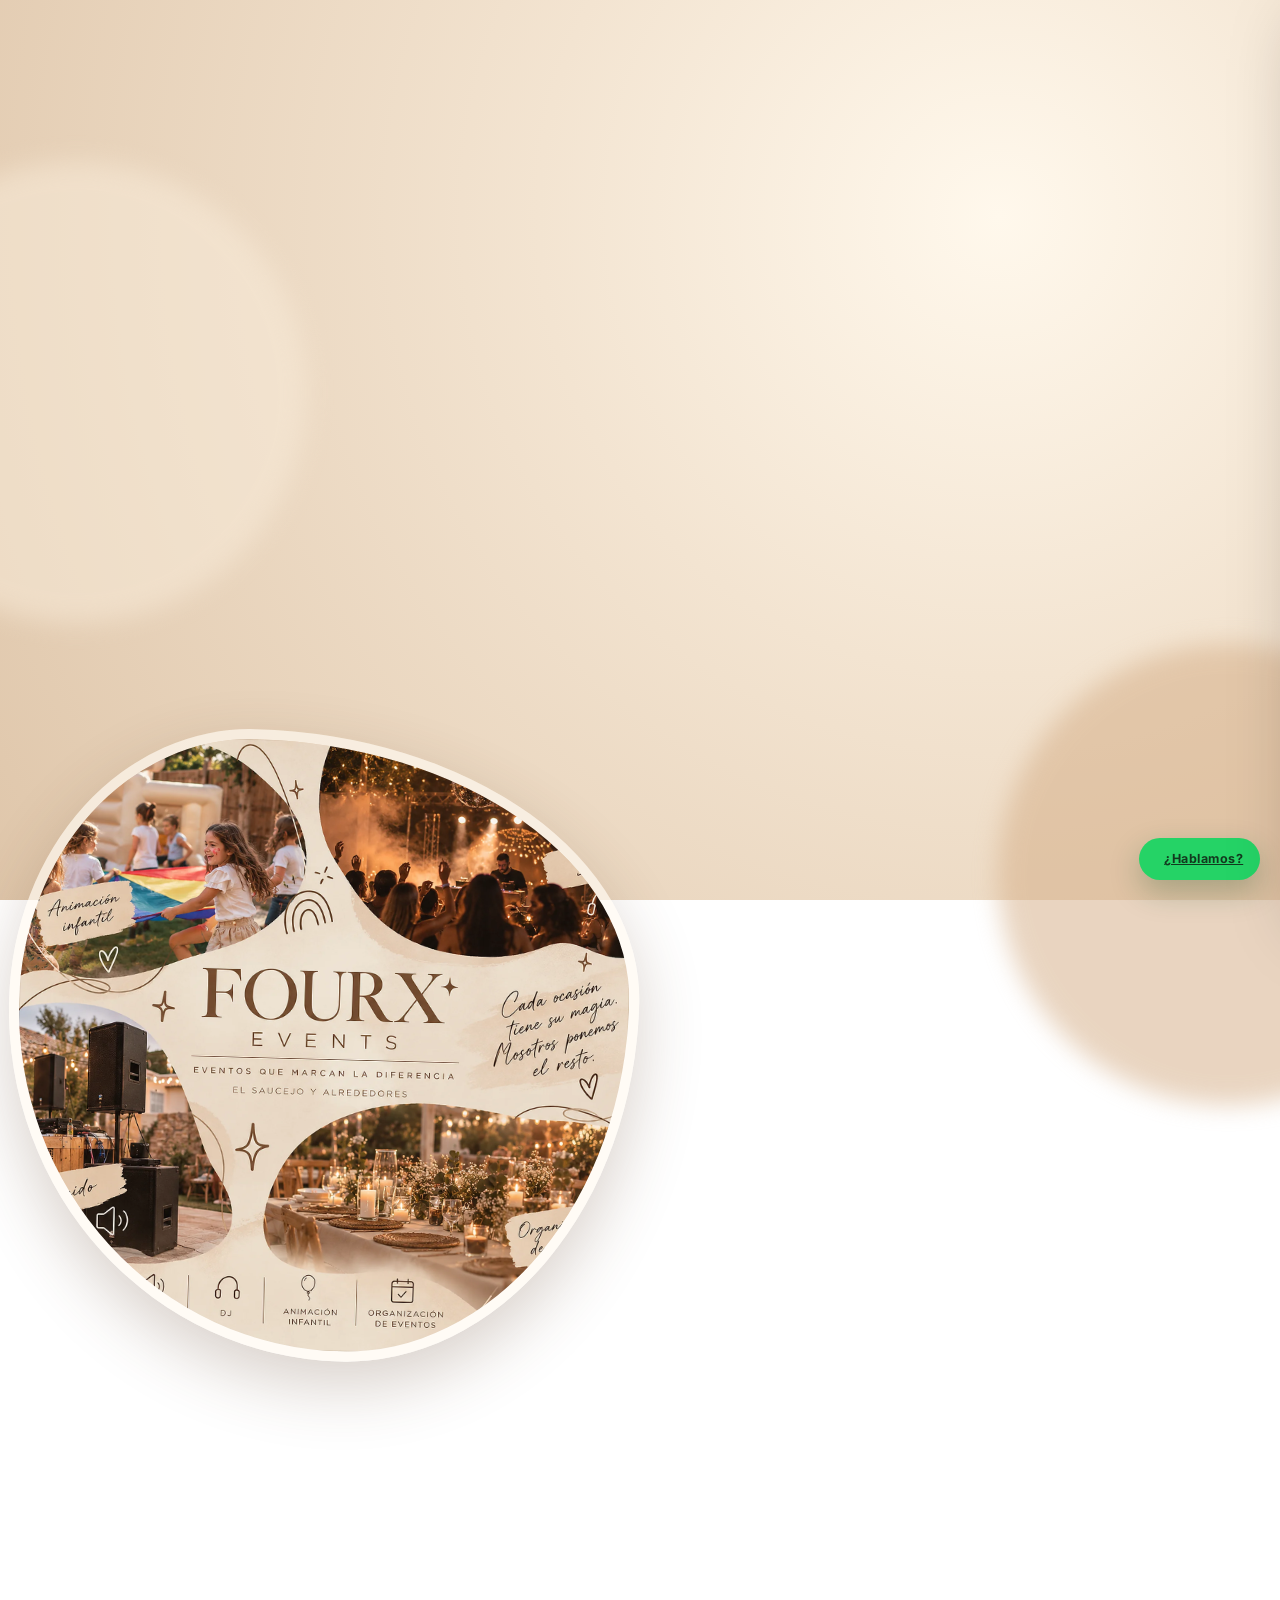
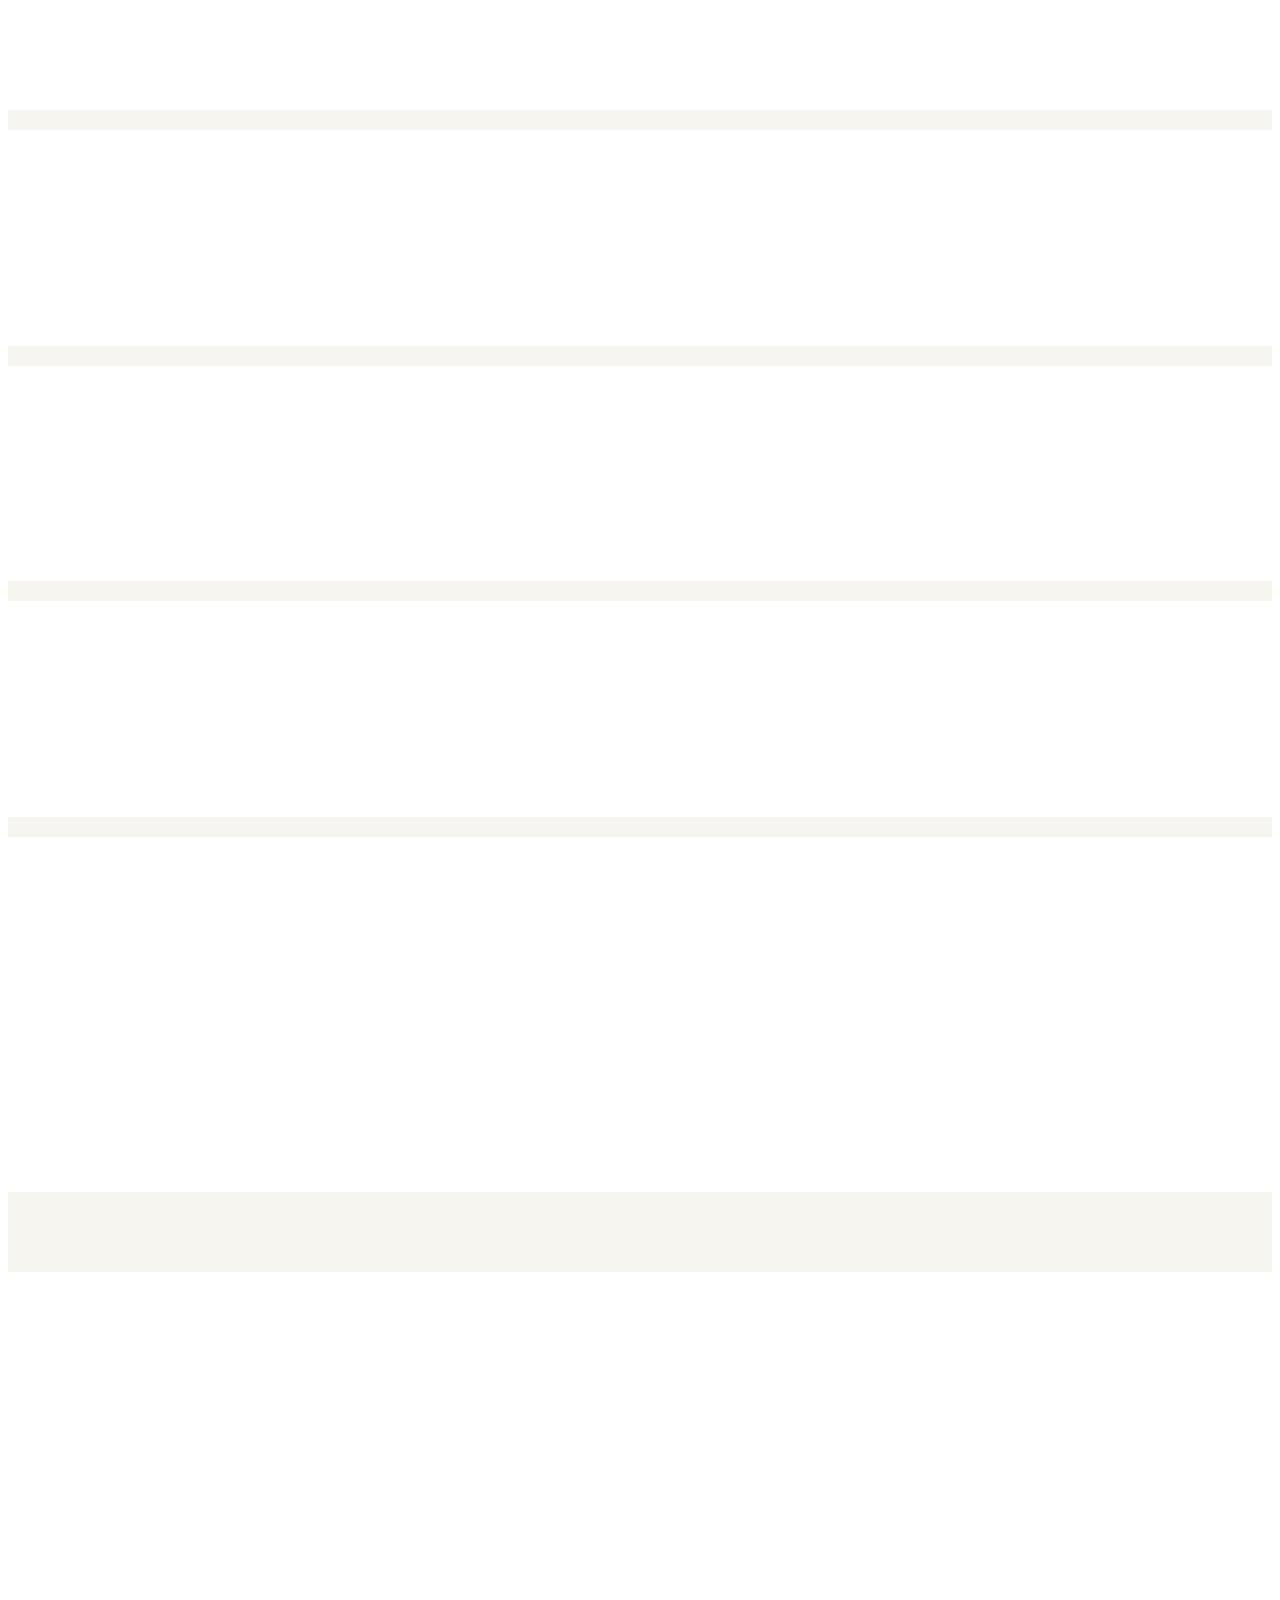
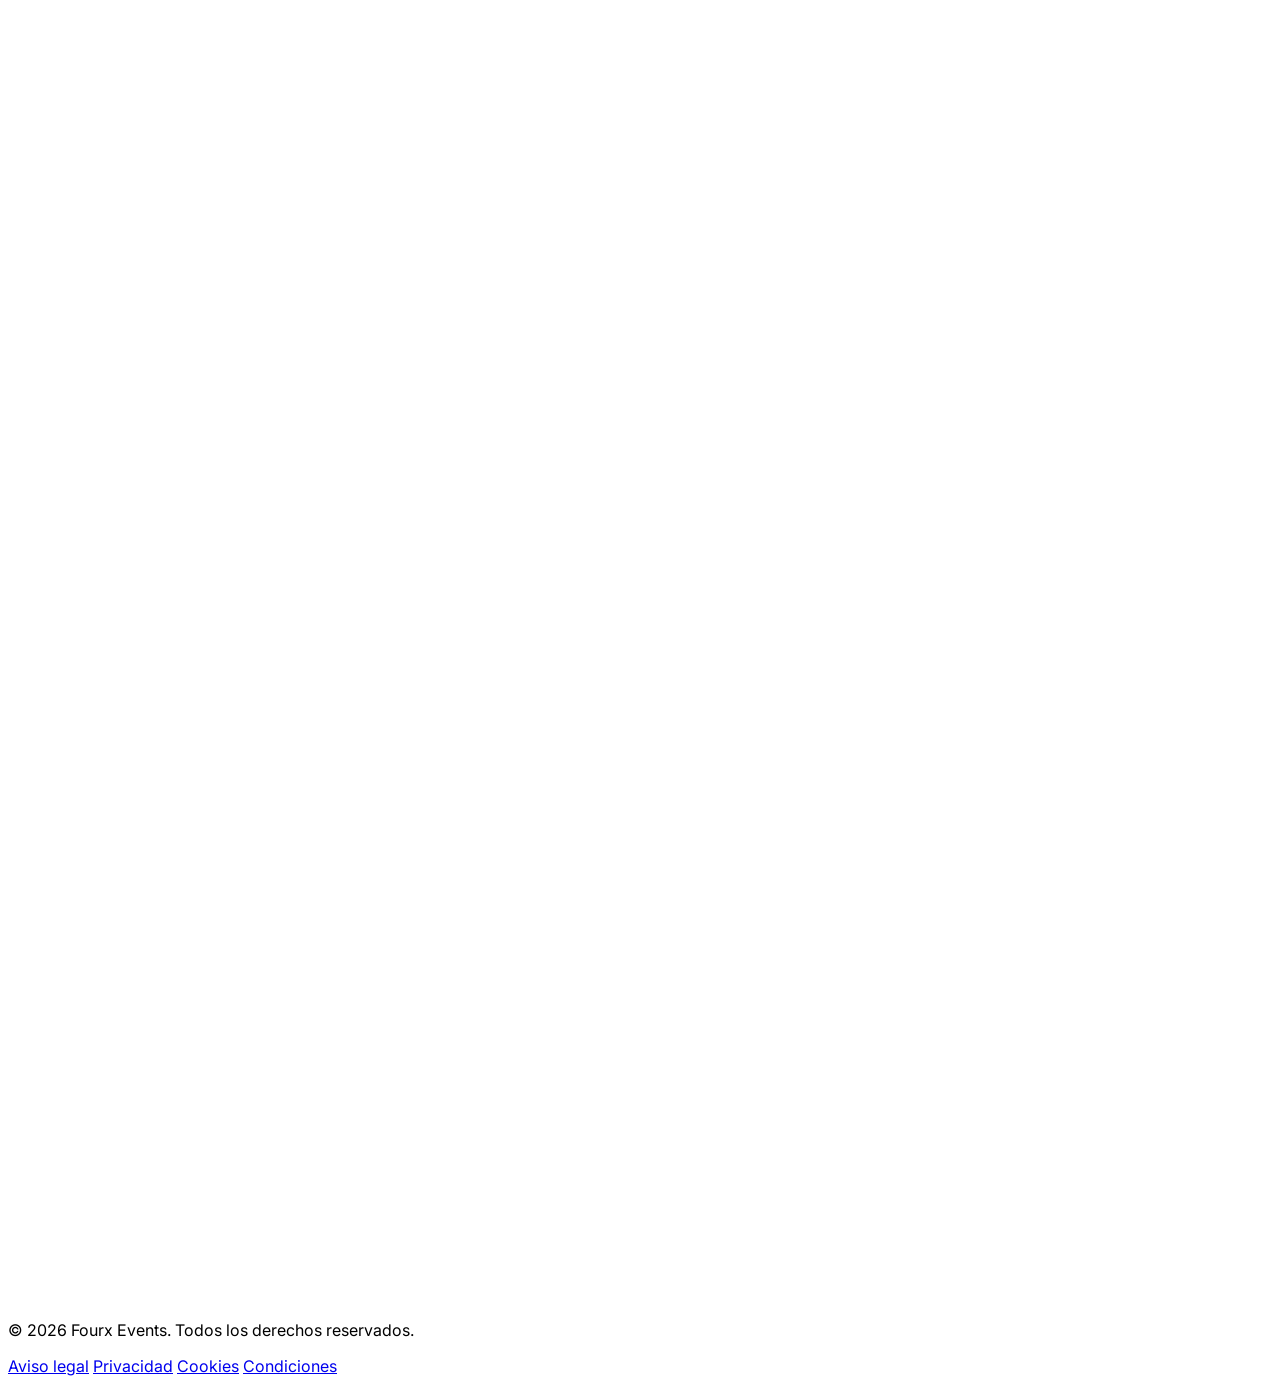
==== commit f1585abb: "Add files via upload" ====
--- a/index.html
+++ b/index.html
@@ -10,11 +10,20 @@
     <meta property="og:title" content="Fourx Events | Eventos que marcan la diferencia" />
     <meta property="og:description" content="DJ, sonido, animación infantil y organización de eventos en El Saucejo y alrededores." />
     <meta property="og:image" content="assets/fourx-events-portada.webp" />
+    <meta property="og:url" content="https://fourxevents.com/" />
+    <meta name="twitter:card" content="summary_large_image" />
+    <link rel="canonical" href="https://fourxevents.com/" />
+    <meta name="robots" content="index, follow" />
+    <meta name="format-detection" content="telephone=yes" />
+    <link rel="preconnect" href="https://images.unsplash.com" crossorigin>
+    <link rel="preconnect" href="https://fonts.googleapis.com">
+    <link rel="preconnect" href="https://fonts.gstatic.com" crossorigin>
+    <link rel="preload" as="image" href="assets/fourx-events-portada.webp" type="image/webp">
     <script src="https://cdn.tailwindcss.com"></script>
     <script src="https://unpkg.com/lucide@latest"></script>
     <link rel="stylesheet" href="style.css">
     <script type="application/ld+json">
-    {"@context":"https://schema.org","@type":"EventService","name":"Fourx Events","description":"DJ, alquiler de sonido, animación infantil y organización de eventos en El Saucejo y alrededores.","areaServed":"El Saucejo y alrededores","telephone":"+34681649608","email":"fourxeventos@gmail.com","sameAs":[]}
+    {"@context":"https://schema.org","@graph":[{"@type":"EventService","name":"Fourx Events","url":"https://fourxevents.com/","description":"DJ, alquiler de sonido, animación infantil y organización de eventos en El Saucejo y alrededores.","areaServed":["El Saucejo","Los Corrales","Villanueva de San Juan","Algámitas","Martín de la Jara","Osuna","Sierra Sur de Sevilla"],"telephone":"+34681649608","email":"fourxeventos@gmail.com","sameAs":["https://www.instagram.com/fourxevents/"]},{"@type":"FAQPage","mainEntity":[{"@type":"Question","name":"¿Con cuánta antelación debo reservar?","acceptedAnswer":{"@type":"Answer","text":"Cuanto antes, mejor: las fechas de comuniones, verano y fines de semana se reservan con rapidez."}},{"@type":"Question","name":"¿El DJ incluye equipo de sonido?","acceptedAnswer":{"@type":"Answer","text":"Sí. Adaptamos el equipo al espacio y a los asistentes."}},{"@type":"Question","name":"¿Os desplazáis fuera de El Saucejo?","acceptedAnswer":{"@type":"Answer","text":"Trabajamos en El Saucejo y localidades cercanas. Consulta disponibilidad y desplazamiento."}}]}]}
     </script>
 </head>
 <body class="font-sans bg-[#F7F5F0] text-[#4A3B32] overflow-x-hidden selection:bg-[#4A3B32] selection:text-[#F7F5F0]">
@@ -30,6 +39,8 @@
                 <a href="#nosotros" class="nav-link text-[0.8rem] uppercase tracking-widest transition-colors hover:opacity-50 text-[#4A3B32]">Nosotros</a>
                 <a href="#servicios" class="nav-link text-[0.8rem] uppercase tracking-widest transition-colors hover:opacity-50 text-[#4A3B32]">Servicios</a>
                 <a href="#galeria" class="nav-link text-[0.8rem] uppercase tracking-widest transition-colors hover:opacity-50 text-[#4A3B32]">Galería</a>
+                <a href="zonas-sierra-sur-sevilla.html" class="nav-link text-[0.8rem] uppercase tracking-widest transition-colors hover:opacity-50 text-[#4A3B32]">Zonas</a>
+                <a href="#preguntas" class="nav-link text-[0.8rem] uppercase tracking-widest transition-colors hover:opacity-50 text-[#4A3B32]">Preguntas</a>
                 <a href="#contacto" class="nav-link text-[0.8rem] uppercase tracking-widest transition-colors hover:opacity-50 text-[#4A3B32]">Contacto</a>
                 
                 <a href="#contacto" id="cta-btn" class="px-8 py-3 text-[0.8rem] uppercase tracking-widest transition-all duration-300 bg-[#4A3B32] text-[#F7F5F0] hover:bg-transparent hover:text-[#4A3B32] border border-[#4A3B32]">Presupuesto</a>
@@ -45,6 +56,8 @@
             <a href="#nosotros" class="mobile-link text-3xl font-serif text-[#4A3B32] hover:italic transition-all">Nosotros</a>
             <a href="#servicios" class="mobile-link text-3xl font-serif text-[#4A3B32] hover:italic transition-all">Servicios</a>
             <a href="#galeria" class="mobile-link text-3xl font-serif text-[#4A3B32] hover:italic transition-all">Galería</a>
+            <a href="zonas-sierra-sur-sevilla.html" class="mobile-link text-3xl font-serif text-[#4A3B32] hover:italic transition-all">Zonas</a>
+            <a href="#preguntas" class="mobile-link text-3xl font-serif text-[#4A3B32] hover:italic transition-all">Preguntas</a>
             <a href="#contacto" class="mobile-link text-3xl font-serif text-[#4A3B32] hover:italic transition-all">Contacto</a>
             <a href="#contacto" class="mobile-link mt-8 px-10 py-4 bg-[#4A3B32] text-[#F7F5F0] text-sm uppercase tracking-widest border border-[#4A3B32]">Solicitar Presupuesto</a>
         </div>
@@ -55,13 +68,13 @@
             <div class="hero-glow"></div>
             <div id="hero-content" class="hero-inner relative z-30 w-full max-w-[90rem] mx-auto px-6 md:px-12 pt-28 pb-10 grid grid-cols-1 lg:grid-cols-2 gap-10 lg:gap-20 items-center opacity-0 transition-opacity duration-1000">
                 <div class="hero-copy order-2 lg:order-1">
-                    <p class="text-xs md:text-sm uppercase tracking-[.3em] text-[#E9DCC9] mb-6">El Saucejo y alrededores</p>
+                    <p class="text-xs md:text-sm uppercase tracking-[.3em] text-[#E9DCC9] mb-6">Eventos que marcan la diferencia</p>
                     <h1 class="text-5xl md:text-7xl xl:text-8xl font-serif text-white leading-[.95] mb-7">Cada ocasión<br><span class="italic text-[#E9DCC9]">merece magia.</span></h1>
                     <p class="max-w-xl text-lg md:text-xl leading-relaxed font-light text-white/80">DJ, sonido, animación infantil y organización para que tu evento se recuerde por todo lo alto.</p>
                     <a href="#contacto" class="hero-cta mt-9 inline-flex items-center gap-3 px-6 py-4 bg-[#F7F5F0] text-[#4A3B32] text-xs uppercase tracking-[.18em] font-medium">Pide tu presupuesto <i data-lucide="arrow-right" class="w-4 h-4"></i></a>
                 </div>
                 <div id="hero-bg" class="hero-poster order-1 lg:order-2">
-                    <img src="assets/fourx-events-portada.webp" alt="Fourx Events: DJ, animación infantil, sonido y organización de eventos" fetchpriority="high" class="hero-poster-image" />
+                    <img src="assets/fourx-events-portada.webp" alt="Fourx Events: DJ, animación infantil, sonido y organización de eventos" width="1600" height="1600" decoding="async" fetchpriority="high" class="hero-poster-image" />
                 </div>
             </div>
 
@@ -134,6 +147,54 @@
                             <img src="https://tuespectaculo.com/dj-para-eventos-celebraciones/" alt="Evento 4" class="image-reveal-img" />
                         </div>
                     </div>
+                </div>
+            </div>
+        </section>
+
+        <section class="py-24 max-w-[90rem] mx-auto px-6 lg:px-12 bg-[#F7F5F0]" aria-labelledby="local-pages-title">
+            <div class="reveal-up"><p class="section-kicker">Guías por servicio</p><h2 id="local-pages-title" class="text-4xl md:text-5xl font-serif mb-10">Servicios para eventos en la <span class="italic text-[#876143]">Sierra Sur</span></h2></div>
+            <div class="local-link-grid reveal-up"><a href="dj-sonido-sierra-sur-sevilla.html"><span>DJ y sonido</span><strong>DJ para eventos en Sierra Sur de Sevilla</strong><i data-lucide="arrow-up-right"></i></a><a href="animacion-infantil-comuniones-sierra-sur.html"><span>Animación infantil</span><strong>Animación para comuniones y celebraciones</strong><i data-lucide="arrow-up-right"></i></a><a href="mesas-dulces-comuniones-el-saucejo.html"><span>Decoración</span><strong>Mesas dulces para comuniones en El Saucejo</strong><i data-lucide="arrow-up-right"></i></a><a href="alquiler-sonido-eventos-sierra-sur.html"><span>Equipo técnico</span><strong>Alquiler de sonido para eventos en la comarca</strong><i data-lucide="arrow-up-right"></i></a></div>
+        </section>
+
+        <section id="presupuestos" class="py-28 md:py-36 max-w-[90rem] mx-auto px-6 lg:px-12 bg-[#F7F5F0]">
+            <div class="max-w-3xl mb-16 reveal-up"><p class="section-kicker">Presupuestos claros</p><h2 class="text-5xl md:text-6xl font-serif mb-6">Cuéntanos tu idea.<br><span class="italic text-[#876143]">Te orientamos sin compromiso.</span></h2><p class="text-lg font-light leading-relaxed text-[#4A3B32]/75">Cada celebración es distinta. Indícanos fecha, lugar, número de invitados y el servicio que te interesa para preparar una propuesta ajustada, sin extras inesperados.</p></div>
+            <div class="grid grid-cols-1 md:grid-cols-3 gap-5">
+                <article class="quote-card reveal-up"><span>01</span><h3>DJ y sonido</h3><p>Sesión adaptada a vuestro ambiente, montaje técnico y equipo preparado para el espacio.</p><a href="#contacto" data-service="dj">Pedir propuesta <i data-lucide="arrow-right"></i></a></article>
+                <article class="quote-card reveal-up" style="transition-delay: 120ms;"><span>02</span><h3>Animación infantil</h3><p>Juegos, dinámicas y diversión a medida de las edades y del tipo de celebración.</p><a href="#contacto" data-service="animacion">Pedir propuesta <i data-lucide="arrow-right"></i></a></article>
+                <article class="quote-card reveal-up" style="transition-delay: 240ms;"><span>03</span><h3>Mesas dulces y eventos</h3><p>Decoración temática, candy bar y coordinación para crear un rincón memorable.</p><a href="#contacto" data-service="organizacion">Pedir propuesta <i data-lucide="arrow-right"></i></a></article>
+            </div>
+        </section>
+
+        <section id="opiniones" class="py-28 md:py-36 bg-[#4A3B32] text-[#F7F5F0]">
+            <div class="max-w-[90rem] mx-auto px-6 lg:px-12"><div class="flex flex-col md:flex-row md:justify-between md:items-end gap-8 mb-14 reveal-up"><div><p class="section-kicker text-[#E9DCC9]">Opiniones de clientes</p><h2 class="text-5xl md:text-6xl font-serif">Momentos que <br><span class="italic">dejan huella.</span></h2></div><p class="max-w-md font-light leading-relaxed text-white/70">La mejor forma de conocer Fourx Events es a través de quienes ya han celebrado con nosotros.</p></div>
+                <div class="reviews-list reveal-up">
+                    <article class="review-item"><div class="review-meta"><span><i data-lucide="music-2"></i> DJ y sonido</span><span class="review-stars" aria-label="5 de 5 estrellas">★★★★★</span></div><blockquote>“La música fue uno de los puntos fuertes de la fiesta. Supieron adaptarse al ambiente en todo momento y consiguieron que todo el mundo disfrutara. Muy buen trato y un servicio de diez.”</blockquote><p>— Carlos M.</p></article>
+                    <article class="review-item"><div class="review-meta"><span><i data-lucide="candy"></i> Mesas dulces y mesas de chuches</span><span class="review-stars" aria-label="5 de 5 estrellas">★★★★★</span></div><blockquote>“La mesa de chuches quedó preciosa, con una presentación muy cuidada y todos los detalles a juego. Fue un éxito entre los invitados y quedó genial en las fotos. ¡Repetiríamos sin dudarlo!”</blockquote><p>— Laura G.</p></article>
+                    <article class="review-item"><div class="review-meta"><span><i data-lucide="party-popper"></i> Decoración y celebraciones</span><span class="review-stars" aria-label="5 de 5 estrellas">★★★★★</span></div><blockquote>“Queríamos que la celebración tuviera un toque especial y el resultado superó nuestras expectativas. Todo estaba muy bien combinado y se notaba el cuidado en cada detalle. Quedó tal y como lo habíamos imaginado.”</blockquote><p>— Marta R.</p></article>
+                    <article class="review-item"><div class="review-meta"><span><i data-lucide="calendar-check"></i> Organización integral de eventos</span><span class="review-stars" aria-label="5 de 5 estrellas">★★★★★</span></div><blockquote>“Desde el primer momento nos lo pusieron muy fácil. Nos ayudaron a organizar todo, estuvieron pendientes de los detalles y pudimos disfrutar del evento sin preocuparnos por cada cosa. Un trato cercano y muy profesional.”</blockquote><p>— Daniel P.</p></article>
+                </div>
+            </div>
+        </section>
+
+        <section id="preguntas" class="py-28 md:py-36 max-w-[70rem] mx-auto px-6 lg:px-12 bg-[#F7F5F0]">
+            <div class="text-center mb-14 reveal-up"><p class="section-kicker">Resolvemos tus dudas</p><h2 class="text-5xl md:text-6xl font-serif">Preguntas <span class="italic text-[#876143]">frecuentes</span></h2></div>
+            <div class="faq-list reveal-up">
+                <details><summary>¿Con cuánta antelación debo reservar?<i data-lucide="plus"></i></summary><p>Cuanto antes, mejor: las fechas de comuniones, verano y fines de semana se reservan con rapidez. Escríbenos aunque falte poco y comprobaremos disponibilidad.</p></details>
+                <details><summary>¿El DJ incluye equipo de sonido?<i data-lucide="plus"></i></summary><p>Sí. Adaptamos el equipo al espacio y a los asistentes. En la propuesta te explicamos con claridad qué incluye el montaje.</p></details>
+                <details><summary>¿Podemos elegir la música?<i data-lucide="plus"></i></summary><p>Por supuesto. Cuéntanos el estilo que buscáis, canciones imprescindibles y aquellas que preferís evitar.</p></details>
+                <details><summary>¿Preparáis mesas dulces para comuniones?<i data-lucide="plus"></i></summary><p>Sí. Creamos rincones dulces y decoración temática para comuniones, bautizos, cumpleaños y celebraciones familiares.</p></details>
+                <details><summary>¿Os desplazáis fuera de El Saucejo?<i data-lucide="plus"></i></summary><p>Trabajamos en El Saucejo y localidades cercanas. Indícanos dónde será tu evento y te confirmaremos disponibilidad y desplazamiento.</p></details>
+            </div>
+        </section>
+
+        <section id="elige-evento" class="event-picker-section py-28 md:py-36 bg-[#EDE3D5]">
+            <div class="max-w-[90rem] mx-auto px-6 lg:px-12">
+                <div class="max-w-2xl mb-12 reveal-up"><p class="section-kicker">Empieza por aquí</p><h2 class="text-5xl md:text-6xl font-serif mb-5">¿Qué estás <span class="italic text-[#876143]">celebrando?</span></h2><p class="font-light text-lg leading-relaxed text-[#4A3B32]/75">Elige una opción y te llevamos al presupuesto con el servicio más adecuado ya seleccionado.</p></div>
+                <div class="event-picker-grid reveal-up">
+                    <a href="#contacto" data-service="organizacion" data-event-type="Comunión" class="event-choice"><i data-lucide="sparkles"></i><strong>Comunión o bautizo</strong><span>Mesas dulces, decoración, animación y sonido.</span><em>Preparar mi consulta <i data-lucide="arrow-right"></i></em></a>
+                    <a href="#contacto" data-service="animacion" data-event-type="Cumpleaños infantil" class="event-choice"><i data-lucide="balloon"></i><strong>Cumpleaños infantil</strong><span>Juegos, dinámicas y diversión para los peques.</span><em>Preparar mi consulta <i data-lucide="arrow-right"></i></em></a>
+                    <a href="#contacto" data-service="dj" data-event-type="Boda o fiesta" class="event-choice"><i data-lucide="music-2"></i><strong>Boda o fiesta</strong><span>DJ, música a medida y el ambiente perfecto.</span><em>Preparar mi consulta <i data-lucide="arrow-right"></i></em></a>
+                    <a href="#contacto" data-service="sonido" data-event-type="Acto o evento" class="event-choice"><i data-lucide="volume-2"></i><strong>Acto o evento</strong><span>Equipo técnico para que todo se escuche bien.</span><em>Preparar mi consulta <i data-lucide="arrow-right"></i></em></a>
                 </div>
             </div>
         </section>
@@ -161,9 +222,9 @@
                 <div class="flex flex-col md:flex-row justify-between items-start gap-20">
                     
                     <div class="w-full md:w-1/2 reveal-up">
-                        <h2 class="text-5xl md:text-7xl font-serif mb-8">Hablemos.</h2>
+                        <h2 class="text-5xl md:text-7xl font-serif mb-8">Pide tu presupuesto.</h2>
                         <p class="font-light text-[#4A3B32]/70 text-lg mb-16 max-w-md leading-relaxed">
-                            Rellena el formulario para solicitar tu presupuesto. Si lo prefieres, escríbenos directamente.
+                            Cuéntanos tu idea en menos de un minuto. Prepararemos una propuesta adaptada a tu evento, sin compromiso.
                         </p>
 
                         <div class="space-y-6 font-light text-sm tracking-wide text-[#4A3B32]/80">
@@ -175,6 +236,10 @@
                                 <i data-lucide="message-circle" stroke-width="1" class="w-5 h-5 group-hover:-translate-y-1 transition-transform"></i>
                                 <span>WhatsApp Directo</span> 
                             </a>
+                            <a href="https://www.instagram.com/fourxevents/" target="_blank" rel="noopener noreferrer" class="instagram-contact flex items-center gap-6 hover:text-[#4A3B32] transition-colors group">
+                                <i data-lucide="instagram" stroke-width="1" class="w-5 h-5 group-hover:-translate-y-1 transition-transform"></i>
+                                <span>@fourxevents</span>
+                            </a>
                         </div>
                     </div>
 
@@ -187,7 +252,7 @@
                                 </div>
 
                                 <div class="relative group">
-                                    <input type="email" required class="w-full bg-transparent border-b border-[#4A3B32]/30 py-3 text-[#4A3B32] focus:outline-none focus:border-[#4A3B32] transition-colors peer placeholder-transparent text-lg font-light" placeholder="Email" id="email" />
+                                    <input type="email" class="w-full bg-transparent border-b border-[#4A3B32]/30 py-3 text-[#4A3B32] focus:outline-none focus:border-[#4A3B32] transition-colors peer placeholder-transparent text-lg font-light" placeholder="Email" id="email" />
                                     <label for="email" class="absolute left-0 -top-4 text-xs text-[#4A3B32]/60 uppercase tracking-widest transition-all peer-placeholder-shown:text-base peer-placeholder-shown:top-3 peer-placeholder-shown:font-light peer-focus:-top-4 peer-focus:text-xs peer-focus:uppercase peer-focus:font-medium cursor-text">Email</label>
                                 </div>
 
@@ -201,6 +266,22 @@
                                     </select>
                                     <label class="absolute left-0 -top-4 text-xs text-[#4A3B32]/60 uppercase tracking-widest">Servicio</label>
                                     <i data-lucide="chevron-down" class="absolute right-0 top-4 w-4 h-4 text-[#4A3B32]/50 pointer-events-none"></i>
+                                </div>
+
+                                <div class="grid grid-cols-1 sm:grid-cols-2 gap-8">
+                                    <div class="relative group">
+                                        <input type="date" class="w-full bg-transparent border-b border-[#4A3B32]/30 py-3 text-[#4A3B32] focus:outline-none focus:border-[#4A3B32] transition-colors text-lg font-light" id="event-date" />
+                                        <label for="event-date" class="absolute left-0 -top-4 text-xs text-[#4A3B32]/60 uppercase tracking-widest">Fecha aproximada</label>
+                                    </div>
+                                    <div class="relative group">
+                                        <input type="number" min="1" inputmode="numeric" class="w-full bg-transparent border-b border-[#4A3B32]/30 py-3 text-[#4A3B32] focus:outline-none focus:border-[#4A3B32] transition-colors peer placeholder-transparent text-lg font-light" placeholder="Invitados" id="guests" />
+                                        <label for="guests" class="absolute left-0 -top-4 text-xs text-[#4A3B32]/60 uppercase tracking-widest transition-all peer-placeholder-shown:text-base peer-placeholder-shown:top-3 peer-placeholder-shown:font-light peer-focus:-top-4 peer-focus:text-xs peer-focus:uppercase peer-focus:font-medium cursor-text">Invitados aprox.</label>
+                                    </div>
+                                </div>
+
+                                <div class="relative group">
+                                    <input type="text" class="w-full bg-transparent border-b border-[#4A3B32]/30 py-3 text-[#4A3B32] focus:outline-none focus:border-[#4A3B32] transition-colors peer placeholder-transparent text-lg font-light" placeholder="Lugar" id="event-location" />
+                                    <label for="event-location" class="absolute left-0 -top-4 text-xs text-[#4A3B32]/60 uppercase tracking-widest transition-all peer-placeholder-shown:text-base peer-placeholder-shown:top-3 peer-placeholder-shown:font-light peer-focus:-top-4 peer-focus:text-xs peer-focus:uppercase peer-focus:font-medium cursor-text">Pueblo o lugar del evento</label>
                                 </div>
 
                                 <div class="relative group">
@@ -219,6 +300,7 @@
                                     Enviar por correo
                                 </button>
                             </div>
+                            <p class="form-reassurance reveal-up" style="transition-delay: 440ms;"><i data-lucide="shield-check"></i> Solo usaremos tus datos para responder a esta solicitud. Consulta nuestra <a href="privacidad.html" class="underline">política de privacidad</a>.</p>
                         </form>
                     </div>
                 </div>
@@ -233,7 +315,7 @@
                     <img src="Logo.png" alt="Fourx Events" class="h-16 md:h-20 w-auto mb-4 logo-white" onerror="this.style.display='none';">
                 </div>
                 <div class="flex gap-6">
-                    <a href="#" class="w-12 h-12 rounded-full border border-white/20 flex items-center justify-center hover:bg-[#F7F5F0] hover:text-[#4A3B32] transition-colors">
+                    <a href="https://www.instagram.com/fourxevents/" target="_blank" rel="noopener noreferrer" aria-label="Instagram de Fourx Events" class="w-12 h-12 rounded-full border border-white/20 flex items-center justify-center hover:bg-[#F7F5F0] hover:text-[#4A3B32] transition-colors">
                         <i data-lucide="instagram" stroke-width="1.5" class="w-4.5 h-4.5"></i>
                     </a>
                 </div>
@@ -242,12 +324,71 @@
             <div class="pt-8 border-t border-white/10 flex flex-col md:flex-row justify-between items-center gap-6 text-xs font-light text-white/40 tracking-wider">
                 <p>&copy; 2026 Fourx Events. Todos los derechos reservados.</p>
                 <div class="flex gap-8">
-                    <a href="#" class="hover:text-white transition-colors">Aviso Legal</a>
-                    <a href="#" class="hover:text-white transition-colors">Privacidad</a>
+                    <a href="aviso-legal.html" class="hover:text-white transition-colors">Aviso legal</a>
+                    <a href="privacidad.html" class="hover:text-white transition-colors">Privacidad</a>
+                    <a href="cookies.html" class="hover:text-white transition-colors">Cookies</a>
+                    <a href="condiciones-servicio.html" class="hover:text-white transition-colors">Condiciones</a>
                 </div>
             </div>
         </div>
     </footer>
+
+    <a href="#contacto" class="whatsapp-float" aria-label="Ir al formulario de contacto"><i data-lucide="message-circle"></i><span>¿Hablamos?</span></a>
+
+    <div id="legal-modal" class="legal-overlay" aria-hidden="true" role="dialog" aria-modal="true" aria-labelledby="legal-modal-title">
+        <article class="legal-card"><button type="button" class="admin-close" data-legal-close aria-label="Cerrar"><i data-lucide="x"></i></button><div id="legal-content"></div></article>
+    </div>
+
+    <div id="gallery-lightbox" class="gallery-lightbox" aria-hidden="true" role="dialog" aria-modal="true" aria-label="Vista ampliada de la galería">
+        <button type="button" id="gallery-lightbox-close" class="admin-close" aria-label="Cerrar imagen"><i data-lucide="x"></i></button>
+        <img id="gallery-lightbox-image" src="" alt="">
+    </div>
+
+    <div id="admin-login" class="admin-overlay" aria-hidden="true" role="dialog" aria-modal="true" aria-labelledby="admin-login-title">
+        <form id="admin-login-form" class="admin-card admin-login-card">
+            <button type="button" class="admin-close" data-admin-close aria-label="Cerrar"><i data-lucide="x"></i></button>
+            <p class="admin-eyebrow">Fourx Events</p>
+            <h2 id="admin-login-title">Acceso privado</h2>
+            <p>Introduce tus credenciales para editar esta vista.</p>
+            <label for="admin-user">Usuario</label>
+            <input id="admin-user" type="text" autocomplete="username" required>
+            <label for="admin-password">Contraseña</label>
+            <input id="admin-password" type="password" autocomplete="current-password" required>
+            <p id="admin-login-error" class="admin-error" aria-live="polite"></p>
+            <button class="admin-primary" type="submit">Entrar al panel <i data-lucide="arrow-right"></i></button>
+        </form>
+    </div>
+
+    <aside id="admin-panel" class="admin-panel" aria-hidden="true" aria-label="Panel de administración">
+        <div class="admin-panel-head">
+            <div><p class="admin-eyebrow">Edición local</p><h2>Panel Fourx</h2></div>
+            <button type="button" class="admin-close" data-admin-close aria-label="Cerrar panel"><i data-lucide="x"></i></button>
+        </div>
+        <p class="admin-note">Los cambios se guardan solo en este navegador hasta que se conecte un sistema de publicación.</p>
+        <form id="admin-editor-form" class="admin-editor">
+            <h3>Textos principales</h3>
+            <label for="edit-hero-subtitle">Frase de portada</label>
+            <textarea id="edit-hero-subtitle" data-edit-target=".hero-copy > p"></textarea>
+            <label for="edit-about">Texto “Nuestra esencia”</label>
+            <textarea id="edit-about" data-edit-target="#nosotros p"></textarea>
+            <label for="edit-organization">Texto de organización</label>
+            <textarea id="edit-organization" data-edit-target="#organizacion h3 + p"></textarea>
+
+            <h3>Fotos de servicios</h3>
+            <label for="edit-image-service">Servicio</label>
+            <select id="edit-image-service"><option value="dj">DJ para eventos</option><option value="animacion">Animación infantil</option><option value="sonido">Equipo de sonido</option><option value="organizacion">Organización de eventos</option></select>
+            <label for="edit-image-url">URL de la foto</label>
+            <input id="edit-image-url" type="url" placeholder="https://...">
+            <label for="edit-image-file">O sube una foto</label>
+            <input id="edit-image-file" type="file" accept="image/png,image/jpeg,image/webp">
+            <button id="admin-apply-image" class="admin-secondary" type="button">Aplicar foto seleccionada</button>
+
+            <div class="admin-actions">
+                <button class="admin-primary" type="submit">Guardar textos</button>
+                <button id="admin-reset" class="admin-reset" type="button">Restaurar valores originales</button>
+            </div>
+        </form>
+    </aside>
 
     <script src="script.js"></script>
 </body>
--- a/style.css
+++ b/style.css
@@ -71,3 +71,137 @@
 @media (prefers-reduced-motion: reduce) {
   *, *::before, *::after { animation-duration: .01ms !important; animation-iteration-count: 1 !important; scroll-behavior: auto !important; transition-duration: .01ms !important; }
 }
+
+/* Panel local de gestión */
+.admin-overlay { position: fixed; inset: 0; z-index: 100; display: grid; place-items: center; padding: 1.5rem; background: rgba(45, 31, 23, .58); backdrop-filter: blur(8px); opacity: 0; visibility: hidden; transition: opacity .25s ease, visibility .25s ease; }
+.admin-overlay.is-open { opacity: 1; visibility: visible; }
+.admin-card, .admin-panel { font-family: 'Inter', sans-serif; color: #4a3b32; background: #fffaf2; box-shadow: 0 24px 70px rgba(26, 13, 6, .28); }
+.admin-login-card { position: relative; width: min(100%, 430px); padding: 2.5rem; transform: translateY(14px) scale(.98); transition: transform .3s cubic-bezier(.22, 1, .36, 1); }
+.admin-overlay.is-open .admin-login-card { transform: translateY(0) scale(1); }
+.admin-eyebrow { margin: 0 0 .35rem; color: #8a6547; font-size: .68rem; font-weight: 600; letter-spacing: .18em; text-transform: uppercase; }
+.admin-card h2, .admin-panel h2 { margin: 0; font-family: 'Playfair Display', serif; font-size: 2rem; }
+.admin-card > p:not(.admin-eyebrow):not(.admin-error) { margin: .75rem 0 1.75rem; color: rgba(74, 59, 50, .72); font-size: .92rem; line-height: 1.55; }
+.admin-card label, .admin-editor label { display: block; margin: 1rem 0 .4rem; font-size: .7rem; font-weight: 600; letter-spacing: .1em; text-transform: uppercase; }
+.admin-card input, .admin-editor input, .admin-editor select, .admin-editor textarea { box-sizing: border-box; width: 100%; border: 1px solid rgba(74, 59, 50, .22); border-radius: 0; background: #fff; color: #4a3b32; padding: .8rem .9rem; font: inherit; font-size: .9rem; }
+.admin-editor textarea { min-height: 84px; resize: vertical; line-height: 1.45; }
+.admin-card input:focus, .admin-editor input:focus, .admin-editor select:focus, .admin-editor textarea:focus { outline: 2px solid #d9cbb8; border-color: #8a6547; }
+.admin-close { border: 0; background: transparent; color: #4a3b32; cursor: pointer; padding: .35rem; }
+.admin-login-card > .admin-close { position: absolute; right: 1rem; top: 1rem; }
+.admin-close svg { width: 1.25rem; height: 1.25rem; }
+.admin-primary, .admin-secondary, .admin-reset { display: inline-flex; align-items: center; justify-content: center; gap: .55rem; border: 1px solid #4a3b32; padding: .85rem 1rem; cursor: pointer; font: inherit; font-size: .72rem; font-weight: 600; letter-spacing: .1em; text-transform: uppercase; transition: transform .2s ease, background-color .2s ease; }
+.admin-primary { width: 100%; margin-top: 1.35rem; background: #4a3b32; color: #fffaf2; }
+.admin-primary:hover, .admin-secondary:hover { transform: translateY(-2px); background: #6d5140; color: #fffaf2; }
+.admin-primary svg { width: 1rem; height: 1rem; }
+.admin-error { min-height: 1.2rem; margin: .7rem 0 0; color: #a13e34; font-size: .82rem; }
+.admin-panel { position: fixed; inset: 0 0 0 auto; z-index: 101; width: min(100%, 455px); overflow-y: auto; padding: 1.6rem; transform: translateX(105%); transition: transform .38s cubic-bezier(.22, 1, .36, 1); }
+.admin-panel.is-open { transform: translateX(0); }
+.admin-panel-head { display: flex; justify-content: space-between; align-items: flex-start; padding-bottom: 1.35rem; border-bottom: 1px solid rgba(74, 59, 50, .14); }
+.admin-note { margin: 1rem 0 1.5rem; color: rgba(74, 59, 50, .67); font-size: .82rem; line-height: 1.5; }
+.admin-editor h3 { margin: 1.8rem 0 .5rem; font-family: 'Playfair Display', serif; font-size: 1.35rem; }
+.admin-secondary { width: 100%; margin-top: 1rem; background: transparent; color: #4a3b32; }
+.admin-actions { display: grid; gap: .75rem; margin-top: 1.4rem; }
+.admin-actions .admin-primary { margin-top: 0; }
+.admin-reset { width: 100%; background: transparent; border-color: transparent; color: #765339; }
+.admin-reset:hover { text-decoration: underline; }
+body.admin-active { overflow: hidden; }
+
+/* Conversión, SEO local y confianza */
+.section-kicker { margin-bottom: 1rem; color: #8a6547; font-size: .72rem; font-weight: 600; letter-spacing: .18em; text-transform: uppercase; }
+.area-tags { display: flex; flex-wrap: wrap; gap: .55rem; }
+.area-tags span { border: 1px solid rgba(74, 59, 50, .24); border-radius: 999px; padding: .55rem .9rem; font-size: .83rem; }
+.local-link-grid { display: grid; grid-template-columns: repeat(4, 1fr); gap: 1px; background: rgba(74,59,50,.16); border: 1px solid rgba(74,59,50,.16); }
+.local-link-grid a { position: relative; display: flex; min-height: 185px; flex-direction: column; padding: 1.5rem; background: #fffaf2; transition: background .25s ease, transform .25s ease; }
+.local-link-grid a:hover { z-index: 1; background: #ead5bc; transform: translateY(-5px); }
+.local-link-grid span { color: #8a6547; font-size: .68rem; font-weight: 600; letter-spacing: .13em; text-transform: uppercase; }
+.local-link-grid strong { max-width: 13rem; margin-top: 1.2rem; font-family: 'Playfair Display', serif; font-size: 1.35rem; font-weight: 400; line-height: 1.15; }
+.local-link-grid svg { width: 1.1rem; margin: auto 0 0 auto; }
+.quote-card { display: flex; min-height: 295px; flex-direction: column; padding: 2rem; border: 1px solid rgba(74, 59, 50, .14); background: #fffaf2; transition: transform .35s ease, box-shadow .35s ease; }
+.quote-card:hover { transform: translateY(-8px); box-shadow: 0 20px 40px rgba(74, 59, 50, .11); }
+.quote-card > span { color: #a08062; font-family: 'Playfair Display', serif; font-style: italic; font-size: 1.1rem; }
+.quote-card h3 { margin: 2.2rem 0 1rem; font-family: 'Playfair Display', serif; font-size: 1.7rem; }
+.quote-card p { color: rgba(74, 59, 50, .72); font-weight: 300; line-height: 1.6; }
+.quote-card a { display: inline-flex; align-items: center; gap: .45rem; margin-top: auto; padding-top: 1.5rem; font-size: .72rem; font-weight: 600; letter-spacing: .13em; text-transform: uppercase; }
+.quote-card a svg { width: 1rem; height: 1rem; transition: transform .2s ease; }
+.quote-card a:hover svg { transform: translateX(4px); }
+.event-picker-grid { display: grid; grid-template-columns: repeat(4, 1fr); gap: 1px; border: 1px solid rgba(74,59,50,.16); background: rgba(74,59,50,.16); }
+.event-choice { display: flex; min-height: 285px; flex-direction: column; padding: 1.65rem; background: rgba(255,250,242,.85); transition: background .25s ease, transform .25s ease, box-shadow .25s ease; }
+.event-choice:hover { z-index: 1; transform: translateY(-7px); background: #fffaf2; box-shadow: 0 18px 35px rgba(74,59,50,.13); }
+.event-choice > svg { width: 1.7rem; height: 1.7rem; color: #8a6547; }
+.event-choice strong { margin-top: 2.1rem; font-family: 'Playfair Display', serif; font-size: 1.55rem; font-weight: 400; line-height: 1.1; }
+.event-choice > span { margin-top: .75rem; color: rgba(74,59,50,.7); font-size: .92rem; font-weight: 300; line-height: 1.55; }
+.event-choice em { display: flex; align-items: center; gap: .4rem; margin-top: auto; padding-top: 1.6rem; color: #765339; font-size: .66rem; font-style: normal; font-weight: 600; letter-spacing: .1em; text-transform: uppercase; }
+.event-choice em svg { width: .95rem; transition: transform .2s ease; }
+.event-choice:hover em svg { transform: translateX(4px); }
+.testimonial-card { min-height: 215px; padding: 1.8rem; border: 1px solid rgba(255,255,255,.18); background: rgba(255,255,255,.045); }
+.testimonial-card p { margin: 0; font-family: 'Playfair Display', serif; font-size: 1.25rem; font-style: italic; line-height: 1.5; }
+.testimonial-card footer { margin-top: 2rem; color: rgba(255,255,255,.58); font-size: .72rem; letter-spacing: .08em; }
+.reviews-list { border: 1px solid rgba(255,255,255,.2); background: rgba(255,255,255,.05); }
+.review-item { padding: 1.65rem; }
+.review-item + .review-item { border-top: 1px solid rgba(255,255,255,.16); }
+.review-meta { display: flex; flex-wrap: wrap; align-items: center; justify-content: space-between; gap: .65rem; }
+.review-meta > span:first-child { display: inline-flex; align-items: center; gap: .5rem; font-size: .9rem; font-weight: 500; }
+.review-meta svg { width: 1rem; color: #e7b35e; }
+.review-stars { color: #f2ae42; font-size: .9rem; letter-spacing: .13em; }
+.review-item blockquote { max-width: 70rem; margin: 1rem 0 .7rem; font-family: 'Playfair Display', serif; font-size: 1.18rem; font-style: italic; font-weight: 400; line-height: 1.55; }
+.review-item p { margin: 0; color: rgba(255,255,255,.62); font-size: .8rem; }
+.faq-list { border-top: 1px solid rgba(74, 59, 50, .2); }
+.faq-list details { border-bottom: 1px solid rgba(74, 59, 50, .2); }
+.faq-list summary { display: flex; align-items: center; justify-content: space-between; gap: 1rem; padding: 1.45rem 0; cursor: pointer; font-family: 'Playfair Display', serif; font-size: 1.35rem; list-style: none; }
+.faq-list summary::-webkit-details-marker { display: none; }
+.faq-list summary svg { width: 1.1rem; transition: transform .25s ease; }
+.faq-list details[open] summary svg { transform: rotate(45deg); }
+.faq-list details p { max-width: 45rem; margin: 0; padding: 0 2rem 1.45rem 0; color: rgba(74, 59, 50, .73); font-weight: 300; line-height: 1.7; }
+.form-reassurance { display: flex; align-items: center; gap: .45rem; margin: 1.1rem 0 0; color: rgba(74,59,50,.62); font-size: .76rem; }
+.form-reassurance svg { width: 1rem; }
+.whatsapp-float { position: fixed; right: 1.25rem; bottom: 1.25rem; z-index: 60; display: inline-flex; align-items: center; gap: .55rem; border-radius: 999px; padding: .85rem 1.05rem; background: #25d366; color: #12391e; box-shadow: 0 12px 30px rgba(17, 74, 35, .28); font-size: .78rem; font-weight: 700; letter-spacing: .04em; transition: transform .2s ease, box-shadow .2s ease; }
+.whatsapp-float:hover { transform: translateY(-4px); box-shadow: 0 18px 35px rgba(17, 74, 35, .34); }
+.whatsapp-float svg { width: 1.15rem; }
+.legal-overlay { position: fixed; inset: 0; z-index: 100; display: grid; place-items: center; padding: 1.2rem; background: rgba(45, 31, 23, .6); backdrop-filter: blur(7px); opacity: 0; visibility: hidden; transition: opacity .25s ease, visibility .25s ease; }
+.legal-overlay.is-open { opacity: 1; visibility: visible; }
+.legal-card { position: relative; width: min(100%, 760px); max-height: min(82vh, 760px); overflow-y: auto; padding: 2.25rem; background: #fffaf2; color: #4a3b32; box-shadow: 0 24px 70px rgba(26, 13, 6, .28); }
+.legal-card > .admin-close { position: absolute; right: 1rem; top: 1rem; }
+.legal-card h2 { margin: 0 2rem .6rem 0; font-family: 'Playfair Display', serif; font-size: 2.1rem; }
+.legal-card h3 { margin: 1.6rem 0 .5rem; font-family: 'Playfair Display', serif; font-size: 1.25rem; }
+.legal-card p, .legal-card li { color: rgba(74, 59, 50, .78); font-size: .92rem; line-height: 1.65; }
+.legal-card ul { padding-left: 1.2rem; }
+.legal-document { max-width: 58rem; }
+.legal-document h1 { margin: 0 0 .75rem; font-family: 'Playfair Display', serif; font-size: clamp(2.7rem, 6vw, 4.4rem); line-height: 1; }
+.legal-document h2 { margin: 2.2rem 0 .65rem; font-family: 'Playfair Display', serif; font-size: 1.65rem; }
+.legal-document p { max-width: 52rem; color: rgba(74,59,50,.8); font-weight: 300; line-height: 1.75; }
+.legal-document a { text-decoration: underline; text-underline-offset: 3px; }
+.legal-pending { display: none; }
+.instagram-contact i { color: #c13584; stroke-width: 1.8; }
+.instagram-contact:hover i { color: #e1306c; transform: translateY(-2px) scale(1.12); }
+.gallery-card { cursor: zoom-in; }
+.gallery-lightbox { position: fixed; inset: 0; z-index: 110; display: grid; place-items: center; padding: 2rem; background: rgba(30,20,14,.87); opacity: 0; visibility: hidden; transition: opacity .22s ease, visibility .22s ease; }
+.gallery-lightbox.is-open { opacity: 1; visibility: visible; }
+.gallery-lightbox img { max-width: min(100%, 1100px); max-height: 84vh; object-fit: contain; box-shadow: 0 18px 60px rgba(0,0,0,.4); transform: scale(.96); transition: transform .28s cubic-bezier(.22,1,.36,1); }
+.gallery-lightbox.is-open img { transform: scale(1); }
+.gallery-lightbox .admin-close { position: absolute; right: 1.25rem; top: 1.25rem; color: #fff; }
+@media (max-width: 640px) { .whatsapp-float span { display: none; } .whatsapp-float { padding: .95rem; } .faq-list summary { font-size: 1.15rem; } }
+@media (max-width: 900px) { .local-link-grid { grid-template-columns: repeat(2, 1fr); } }
+@media (max-width: 900px) { .event-picker-grid { grid-template-columns: repeat(2, 1fr); } }
+@media (max-width: 500px) { .local-link-grid { grid-template-columns: 1fr; } }
+@media (max-width: 500px) { .event-picker-grid { grid-template-columns: 1fr; } .event-choice { min-height: 220px; } }
+
+/* Plantilla para páginas locales de servicio */
+.local-page { min-height: 100vh; background: #f7f5f0; color: #4a3b32; }
+.local-page-header { display: flex; align-items: center; justify-content: space-between; max-width: 76rem; margin: 0 auto; padding: 1.25rem 1.5rem; }
+.local-page-header img { width: 120px; height: auto; }
+.local-page-header a { font-size: .72rem; font-weight: 600; letter-spacing: .14em; text-transform: uppercase; }
+.local-page-hero { padding: 5.5rem 1.5rem 4rem; background: radial-gradient(circle at 78% 20%, #fff9ee, #ead5bc 64%, #d8b99b); }
+.local-page-hero > div, .local-page-main { max-width: 76rem; margin: 0 auto; }
+.local-page-hero .eyebrow { margin: 0 0 1rem; color: #876143; font-size: .72rem; font-weight: 600; letter-spacing: .18em; text-transform: uppercase; }
+.local-page-hero h1 { max-width: 58rem; margin: 0; font-family: 'Playfair Display', serif; font-size: clamp(2.8rem, 7vw, 5.8rem); line-height: 1; }
+.local-page-hero .intro { max-width: 48rem; margin: 1.5rem 0 0; font-size: 1.15rem; font-weight: 300; line-height: 1.7; }
+.local-page-main { padding: 4.5rem 1.5rem; }
+.local-page-grid { display: grid; grid-template-columns: 1.1fr .9fr; gap: 4rem; }
+.local-page-grid h2, .local-page-main h2 { font-family: 'Playfair Display', serif; font-size: clamp(2rem, 4vw, 3.3rem); line-height: 1.08; }
+.local-page-grid p, .local-page-main p, .local-page-grid li { color: rgba(74,59,50,.78); font-weight: 300; line-height: 1.7; }
+.local-page-grid ul { padding-left: 1.15rem; }
+.local-page-grid li + li { margin-top: .65rem; }
+.local-page-cta { display: inline-flex; margin-top: 1.6rem; padding: .95rem 1.2rem; background: #4a3b32; color: #fffaf2; font-size: .72rem; font-weight: 600; letter-spacing: .13em; text-transform: uppercase; }
+.local-page-aside { padding: 1.8rem; background: #fffaf2; border: 1px solid rgba(74,59,50,.13); }
+.local-page-aside h3 { margin-top: 0; font-family: 'Playfair Display', serif; font-size: 1.6rem; }
+.local-page-footer { padding: 2rem 1.5rem; background: #4a3b32; color: rgba(255,255,255,.72); text-align: center; font-size: .82rem; }
+@media (max-width: 760px) { .local-page-grid { grid-template-columns: 1fr; gap: 2rem; } .local-page-hero { padding-top: 4rem; } }
